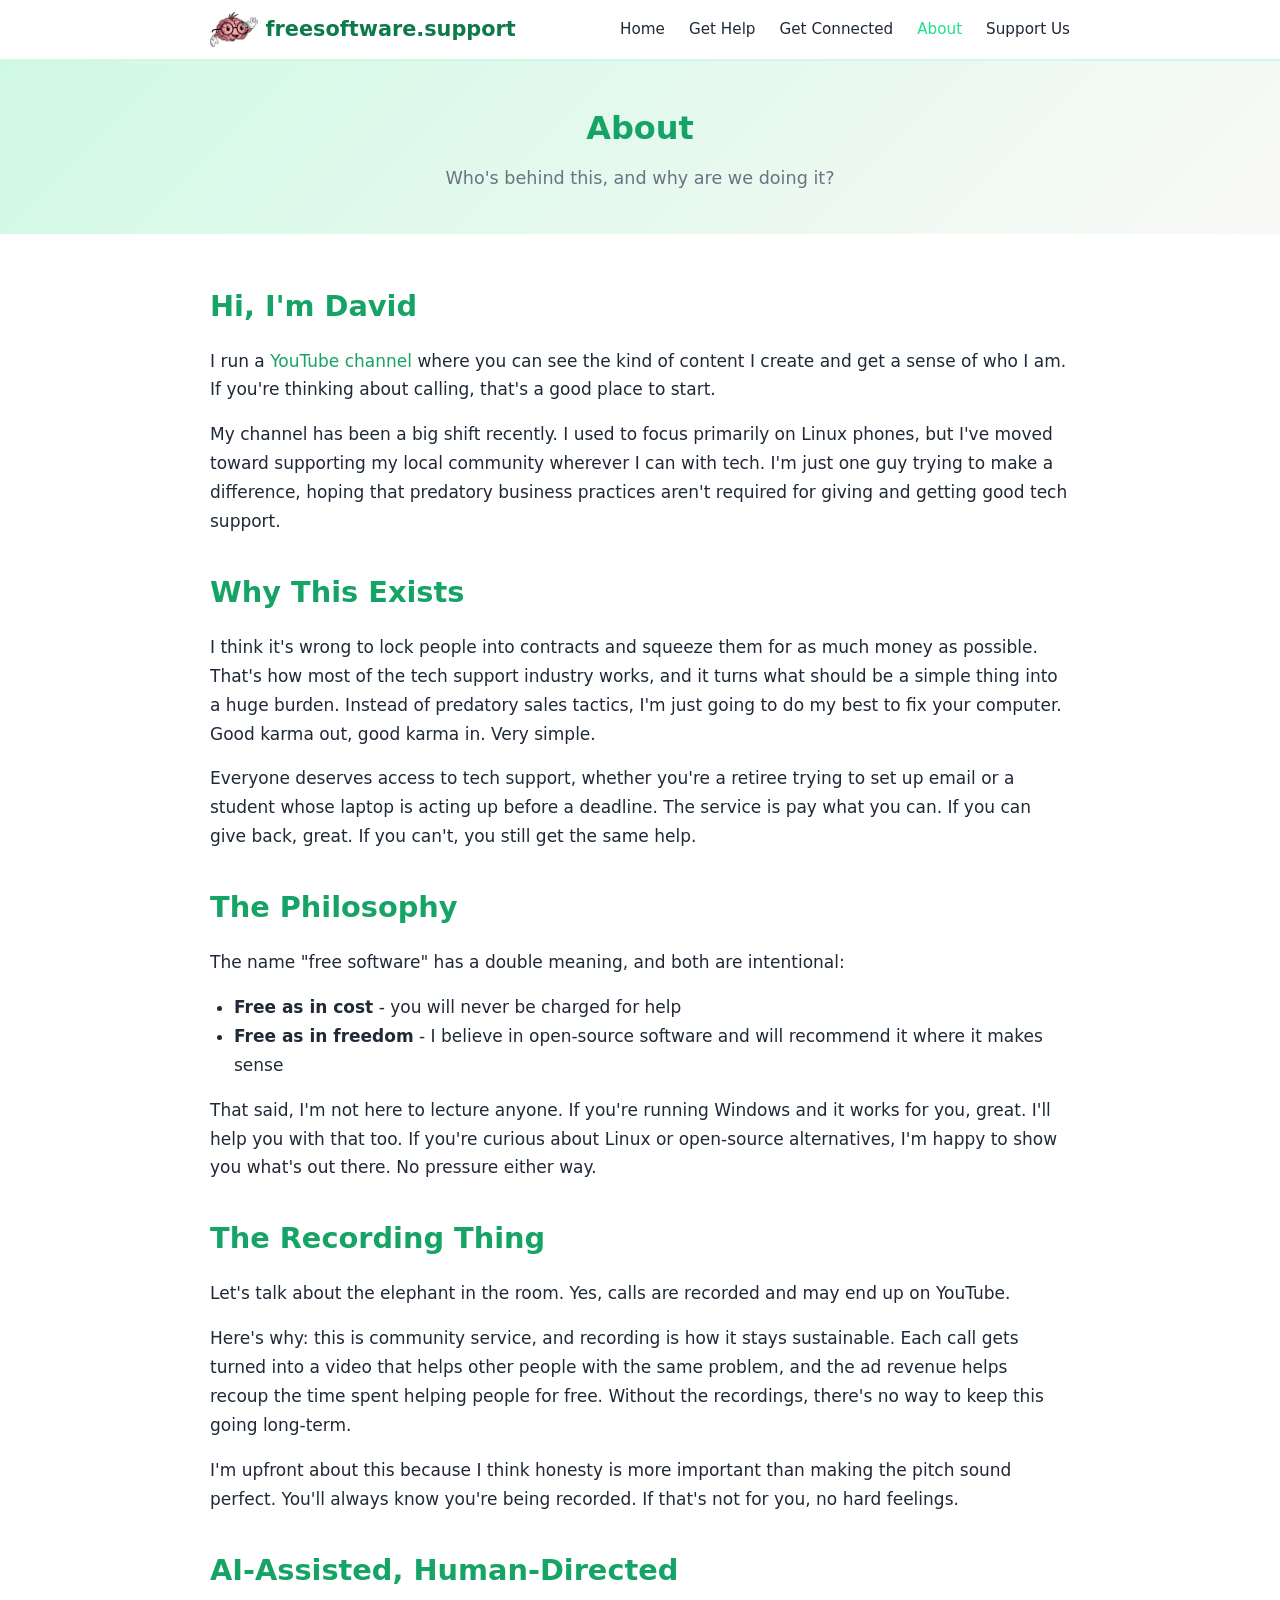
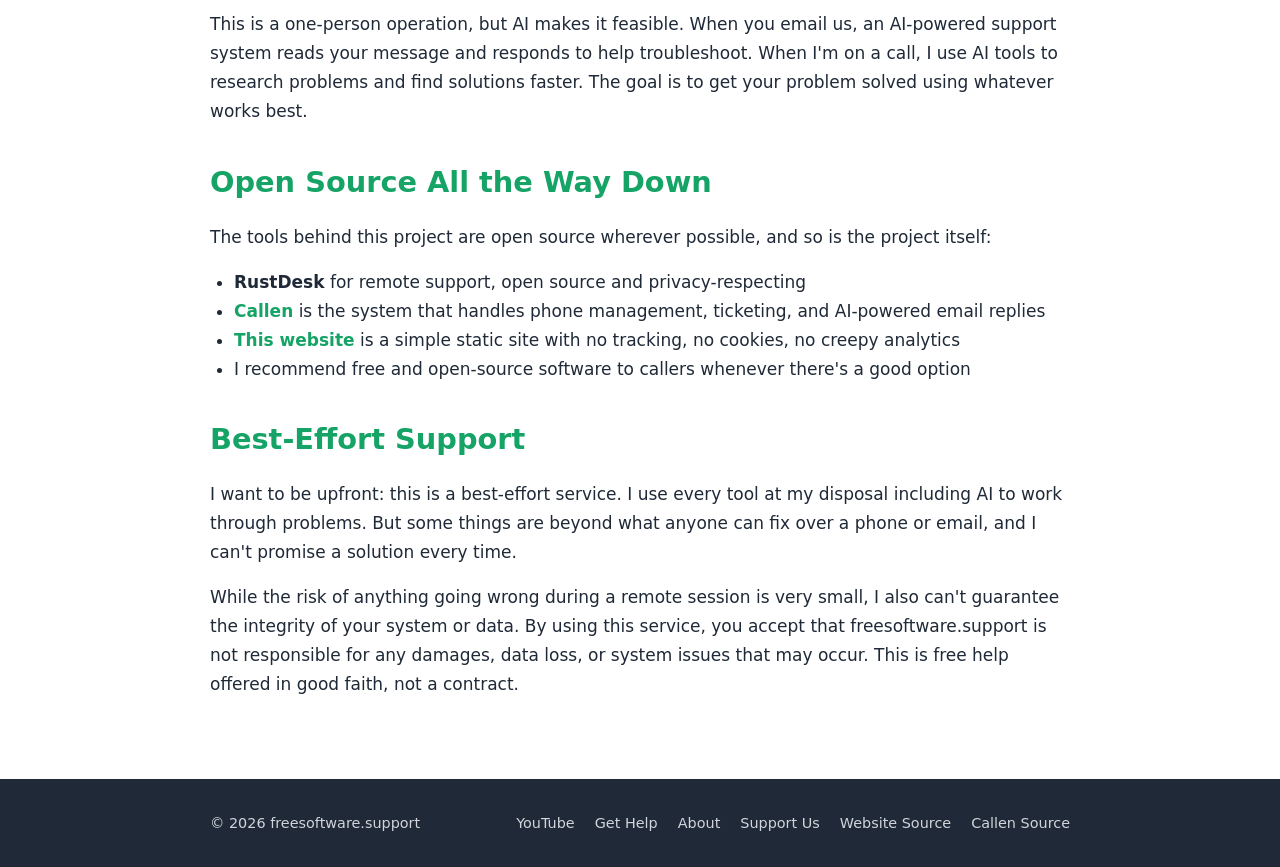
==== about.html @ 144c95c0 "SEO: local keywords, Schema.org, Open Graph, sitemap, robots.txt - Page titles now include "Roseburg" ====
<!DOCTYPE html>
<html lang="en">
<head>
  <meta charset="UTF-8">
  <meta name="viewport" content="width=device-width, initial-scale=1.0">
  <title>About - Community Tech Support in Douglas County OR | freesoftware.support</title>
  <meta name="description" content="One person providing pay-what-you-can tech support in Roseburg and Douglas County, Oregon. No contracts, no predatory pricing. Just good karma.">
  <meta property="og:title" content="About freesoftware.support">
  <meta property="og:description" content="One person providing pay-what-you-can tech support in Douglas County, Oregon. No contracts, no predatory pricing.">
  <meta property="og:type" content="website">
  <meta property="og:url" content="https://freesoftware.support/about.html">
  <meta property="og:image" content="https://freesoftware.support/logo-full.png">
  <link rel="canonical" href="https://freesoftware.support/about.html">
  <link rel="icon" href="favicon.ico">
  <link rel="stylesheet" href="style.css">
</head>
<body>

<header class="site-header">
  <div class="container">
    <a href="index.html" class="site-logo"><img src="logo.png" alt="freesoftware.support logo">freesoftware.support</a>
    <button class="nav-toggle" aria-label="Toggle navigation" onclick="document.querySelector('.site-nav').classList.toggle('open')">&#9776;</button>
    <nav class="site-nav">
      <a href="index.html">Home</a>
      <a href="call.html">Get Help</a>
      <a href="connect.html">Get Connected</a>
      <a href="about.html" class="active">About</a>
      <a href="support.html">Support Us</a>
    </nav>
  </div>
</header>

<section class="page-header">
  <div class="container">
    <h1>About</h1>
    <p>Who's behind this, and why are we doing it?</p>
  </div>
</section>

<section class="section">
  <div class="container">
    <h2>Hi, I'm David</h2>
    <p>I run a <a href="https://www.youtube.com/@davidhamner" target="_blank" rel="noopener">YouTube channel</a> where you can see the kind of content I create and get a sense of who I am. If you're thinking about calling, that's a good place to start.</p>
    <p class="mt-1">My channel has been a big shift recently. I used to focus primarily on Linux phones, but I've moved toward supporting my local community wherever I can with tech. I'm just one guy trying to make a difference, hoping that predatory business practices aren't required for giving and getting good tech support.</p>

    <h2 class="mt-2">Why This Exists</h2>
    <p>I think it's wrong to lock people into contracts and squeeze them for as much money as possible. That's how most of the tech support industry works, and it turns what should be a simple thing into a huge burden. Instead of predatory sales tactics, I'm just going to do my best to fix your computer. Good karma out, good karma in. Very simple.</p>
    <p class="mt-1">Everyone deserves access to tech support, whether you're a retiree trying to set up email or a student whose laptop is acting up before a deadline. The service is pay what you can. If you can give back, great. If you can't, you still get the same help.</p>

    <h2 class="mt-2">The Philosophy</h2>
    <p>The name "free software" has a double meaning, and both are intentional:</p>
    <ul style="margin: 1rem 0 0 1.5rem;">
      <li><strong>Free as in cost</strong> - you will never be charged for help</li>
      <li><strong>Free as in freedom</strong> - I believe in open-source software and will recommend it where it makes sense</li>
    </ul>
    <p class="mt-1">That said, I'm not here to lecture anyone. If you're running Windows and it works for you, great. I'll help you with that too. If you're curious about Linux or open-source alternatives, I'm happy to show you what's out there. No pressure either way.</p>

    <h2 class="mt-2">The Recording Thing</h2>
    <p>Let's talk about the elephant in the room. Yes, calls are recorded and may end up on YouTube.</p>
    <p class="mt-1">Here's why: this is community service, and recording is how it stays sustainable. Each call gets turned into a video that helps other people with the same problem, and the ad revenue helps recoup the time spent helping people for free. Without the recordings, there's no way to keep this going long-term.</p>
    <p class="mt-1">I'm upfront about this because I think honesty is more important than making the pitch sound perfect. You'll always know you're being recorded. If that's not for you, no hard feelings.</p>

    <h2 class="mt-2">AI-Assisted, Human-Directed</h2>
    <p>This is a one-person operation, but AI makes it feasible. When you email us, an AI-powered support system reads your message and responds to help troubleshoot. When I'm on a call, I use AI tools to research problems and find solutions faster. The goal is to get your problem solved using whatever works best.</p>

    <h2 class="mt-2">Open Source All the Way Down</h2>
    <p>The tools behind this project are open source wherever possible, and so is the project itself:</p>
    <ul style="margin: 1rem 0 0 1.5rem;">
      <li><strong>RustDesk</strong> for remote support, open source and privacy-respecting</li>
      <li><strong><a href="https://github.com/ruapotato/callen" target="_blank" rel="noopener">Callen</a></strong> is the system that handles phone management, ticketing, and AI-powered email replies</li>
      <li><strong><a href="https://github.com/ruapotato/FreeSoftwareSupportWeb" target="_blank" rel="noopener">This website</a></strong> is a simple static site with no tracking, no cookies, no creepy analytics</li>
      <li>I recommend free and open-source software to callers whenever there's a good option</li>
    </ul>

    <h2 class="mt-2">Best-Effort Support</h2>
    <p>I want to be upfront: this is a best-effort service. I use every tool at my disposal including AI to work through problems. But some things are beyond what anyone can fix over a phone or email, and I can't promise a solution every time.</p>
    <p class="mt-1">While the risk of anything going wrong during a remote session is very small, I also can't guarantee the integrity of your system or data. By using this service, you accept that freesoftware.support is not responsible for any damages, data loss, or system issues that may occur. This is free help offered in good faith, not a contract.</p>
  </div>
</section>

<footer class="site-footer">
  <div class="container">
    <div class="footer-content">
      <div>&copy; 2026 freesoftware.support</div>
      <div class="footer-links">
        <a href="https://www.youtube.com/@davidhamner" target="_blank" rel="noopener">YouTube</a>
        <a href="call.html">Get Help</a>
        <a href="about.html">About</a>
        <a href="support.html">Support Us</a>
        <a href="https://github.com/ruapotato/FreeSoftwareSupportWeb" target="_blank" rel="noopener">Website Source</a>
        <a href="https://github.com/ruapotato/callen" target="_blank" rel="noopener">Callen Source</a>
      </div>
    </div>
  </div>
</footer>

</body>
</html>
---- style.css ----
/* === Reset & Base === */
*, *::before, *::after {
  box-sizing: border-box;
  margin: 0;
  padding: 0;
}

:root {
  --color-primary: #1fe08b;
  --color-primary-dark: #15a366;
  --color-primary-darker: #0d7a4c;
  --color-primary-light: #d0f9e5;
  --color-primary-lightest: #edfdf5;
  --color-accent: #e01f74;
  --color-accent-light: #f9d0e3;
  --color-accent-dark: #a3174f;
  --color-text: #1f2937;
  --color-text-light: #6b7280;
  --color-bg: #ffffff;
  --color-bg-warm: #faf9f7;
  --color-bg-section: #f3f4f6;
  --color-border: #e5e7eb;
  --color-recording: #dc2626;
  --font-body: 'Segoe UI', system-ui, -apple-system, sans-serif;
  --max-width: 900px;
  --radius: 10px;
}

html {
  scroll-behavior: smooth;
}

body {
  font-family: var(--font-body);
  color: var(--color-text);
  background: var(--color-bg);
  line-height: 1.7;
  font-size: 17px;
}

a {
  color: var(--color-primary-dark);
  text-decoration: none;
}

a:hover {
  text-decoration: underline;
}

img {
  max-width: 100%;
  height: auto;
}

/* === Layout === */
.container {
  max-width: var(--max-width);
  margin: 0 auto;
  padding: 0 1.25rem;
}

/* === Header / Nav === */
.site-header {
  background: var(--color-bg);
  border-bottom: 2px solid var(--color-primary-light);
  position: sticky;
  top: 0;
  z-index: 100;
}

.site-header .container {
  display: flex;
  align-items: center;
  justify-content: space-between;
  padding-top: 0.75rem;
  padding-bottom: 0.75rem;
}

.site-logo {
  font-size: 1.3rem;
  font-weight: 700;
  color: var(--color-primary-darker);
  text-decoration: none;
  display: flex;
  align-items: center;
  gap: 0.5rem;
}

.site-logo img {
  height: 2.2rem;
  width: auto;
}

.site-logo:hover {
  text-decoration: none;
}

.site-nav {
  display: flex;
  gap: 1.5rem;
  align-items: center;
}

.site-nav a {
  color: var(--color-text);
  font-weight: 500;
  font-size: 0.95rem;
  transition: color 0.2s;
}

.site-nav a:hover,
.site-nav a.active {
  color: var(--color-primary);
  text-decoration: none;
}

.nav-toggle {
  display: none;
  background: none;
  border: none;
  font-size: 1.5rem;
  cursor: pointer;
  color: var(--color-text);
  padding: 0.25rem;
}

/* === Hero === */
.hero {
  background: linear-gradient(135deg, var(--color-primary-light) 0%, var(--color-bg-warm) 100%);
  padding: 3.5rem 0;
  text-align: center;
}

.hero h1 {
  font-size: 2.4rem;
  color: var(--color-primary-dark);
  margin-bottom: 1rem;
  line-height: 1.2;
}

.hero .subtitle {
  font-size: 1.2rem;
  color: var(--color-text-light);
  max-width: 600px;
  margin: 0 auto 1.5rem;
}

.hero .cta-group {
  display: flex;
  gap: 1rem;
  justify-content: center;
  flex-wrap: wrap;
}

/* === Buttons === */
.btn {
  display: inline-block;
  padding: 0.75rem 1.75rem;
  border-radius: var(--radius);
  font-weight: 600;
  font-size: 1rem;
  text-decoration: none;
  transition: background 0.2s, transform 0.1s;
  cursor: pointer;
  border: none;
}

.btn:hover {
  text-decoration: none;
  transform: translateY(-1px);
}

.btn-primary {
  background: var(--color-primary-dark);
  color: #fff;
}

.btn-primary:hover {
  background: var(--color-primary-darker);
}

.btn-secondary {
  background: var(--color-bg);
  color: var(--color-primary-darker);
  border: 2px solid var(--color-primary);
}

.btn-secondary:hover {
  background: var(--color-primary-lightest);
}

/* === Sections === */
.section {
  padding: 3rem 0;
}

.section-alt {
  background: var(--color-bg-section);
}

.section h2 {
  font-size: 1.8rem;
  margin-bottom: 1rem;
  color: var(--color-primary-dark);
}

.section h3 {
  font-size: 1.3rem;
  margin-bottom: 0.5rem;
  color: var(--color-text);
}

/* === Recording Notice === */
.recording-notice {
  background: var(--color-accent-light);
  border: 2px solid var(--color-accent);
  border-radius: var(--radius);
  padding: 1.25rem 1.5rem;
  margin: 1.5rem 0;
  text-align: center;
}

.recording-notice .notice-icon {
  font-size: 1.5rem;
  display: block;
  margin-bottom: 0.5rem;
  color: var(--color-accent);
}

.recording-notice strong {
  color: var(--color-accent-dark);
}

/* === How It Works === */
.steps {
  display: grid;
  gap: 1.5rem;
  margin-top: 1.5rem;
}

.step {
  display: flex;
  gap: 1rem;
  align-items: flex-start;
}

.step-number {
  flex-shrink: 0;
  width: 2.5rem;
  height: 2.5rem;
  background: var(--color-primary);
  color: #fff;
  border-radius: 50%;
  display: flex;
  align-items: center;
  justify-content: center;
  font-weight: 700;
  font-size: 1.1rem;
}

.step-content h3 {
  margin-bottom: 0.25rem;
}

.step-content p {
  color: var(--color-text-light);
}

/* === Cards === */
.card-grid {
  display: grid;
  grid-template-columns: repeat(auto-fit, minmax(260px, 1fr));
  gap: 1.5rem;
  margin-top: 1.5rem;
}

.card {
  background: var(--color-bg);
  border: 1px solid var(--color-border);
  border-radius: var(--radius);
  padding: 1.5rem;
}

.card h3 {
  color: var(--color-primary-dark);
}

/* === RustDesk Section === */
.rustdesk-box {
  background: var(--color-bg);
  border: 2px solid var(--color-primary);
  border-radius: var(--radius);
  padding: 2rem;
  margin: 1.5rem 0;
}

.rustdesk-box h3 {
  color: var(--color-primary-dark);
  margin-bottom: 1rem;
}

.rustdesk-buttons {
  display: flex;
  gap: 1rem;
  flex-wrap: wrap;
  margin-top: 1rem;
}

.config-note {
  background: var(--color-primary-light);
  border-radius: var(--radius);
  padding: 1rem 1.25rem;
  margin-top: 1rem;
  font-size: 0.95rem;
}

/* === Consent Form === */
.consent-form {
  background: var(--color-bg);
  border: 1px solid var(--color-border);
  border-radius: var(--radius);
  padding: 2rem;
  margin-top: 1.5rem;
}

.consent-form label {
  display: block;
  font-weight: 600;
  margin-bottom: 0.35rem;
  margin-top: 1rem;
}

.consent-form label:first-child {
  margin-top: 0;
}

.consent-form input[type="text"],
.consent-form input[type="email"],
.consent-form input[type="tel"],
.consent-form textarea {
  width: 100%;
  padding: 0.65rem 0.85rem;
  border: 1px solid var(--color-border);
  border-radius: 6px;
  font-family: var(--font-body);
  font-size: 1rem;
  color: var(--color-text);
}

.consent-form textarea {
  min-height: 100px;
  resize: vertical;
}

.consent-form input:focus,
.consent-form textarea:focus {
  outline: none;
  border-color: var(--color-primary);
  box-shadow: 0 0 0 3px rgba(31, 224, 139, 0.25);
}

.checkbox-group {
  display: flex;
  gap: 0.65rem;
  align-items: flex-start;
  margin-top: 1.25rem;
  padding: 1rem;
  background: var(--color-accent-light);
  border-radius: 6px;
  border: 1px solid var(--color-accent);
}

.checkbox-group input[type="checkbox"] {
  margin-top: 0.25rem;
  flex-shrink: 0;
  width: 1.1rem;
  height: 1.1rem;
  accent-color: var(--color-primary);
}

.consent-form .btn {
  margin-top: 1.5rem;
  width: 100%;
  text-align: center;
}

/* === Page Header === */
.page-header {
  background: linear-gradient(135deg, var(--color-primary-light) 0%, var(--color-bg-warm) 100%);
  padding: 2.5rem 0;
  text-align: center;
}

.page-header h1 {
  font-size: 2rem;
  color: var(--color-primary-dark);
  margin-bottom: 0.5rem;
}

.page-header p {
  color: var(--color-text-light);
  font-size: 1.1rem;
}

/* === Phone Number === */
.phone-display {
  font-size: 2rem;
  font-weight: 700;
  color: var(--color-primary-dark);
  text-align: center;
  margin: 1.5rem 0;
  padding: 1.25rem;
  background: var(--color-primary-light);
  border-radius: var(--radius);
}

/* === Footer === */
.site-footer {
  background: var(--color-text);
  color: #d1d5db;
  padding: 2rem 0;
  margin-top: 2rem;
  font-size: 0.9rem;
}

.footer-content {
  display: flex;
  justify-content: space-between;
  align-items: center;
  flex-wrap: wrap;
  gap: 1rem;
}

.footer-links {
  display: flex;
  gap: 1.25rem;
}

.footer-links a {
  color: #d1d5db;
}

.footer-links a:hover {
  color: #fff;
}

/* === Utility === */
.text-center {
  text-align: center;
}

.mt-1 { margin-top: 1rem; }
.mt-2 { margin-top: 2rem; }
.mb-1 { margin-bottom: 1rem; }

/* === Responsive === */
@media (max-width: 640px) {
  body {
    font-size: 16px;
  }

  .hero {
    padding: 2.5rem 0;
  }

  .hero h1 {
    font-size: 1.8rem;
  }

  .page-header h1 {
    font-size: 1.6rem;
  }

  .section h2 {
    font-size: 1.5rem;
  }

  .phone-display {
    font-size: 1.5rem;
  }

  .site-nav {
    display: none;
    position: absolute;
    top: 100%;
    left: 0;
    right: 0;
    background: var(--color-bg);
    flex-direction: column;
    padding: 1rem 1.25rem;
    gap: 0.75rem;
    border-bottom: 2px solid var(--color-primary-light);
    box-shadow: 0 4px 12px rgba(0,0,0,0.08);
  }

  .site-nav.open {
    display: flex;
  }

  .nav-toggle {
    display: block;
  }

  .footer-content {
    flex-direction: column;
    text-align: center;
  }
}
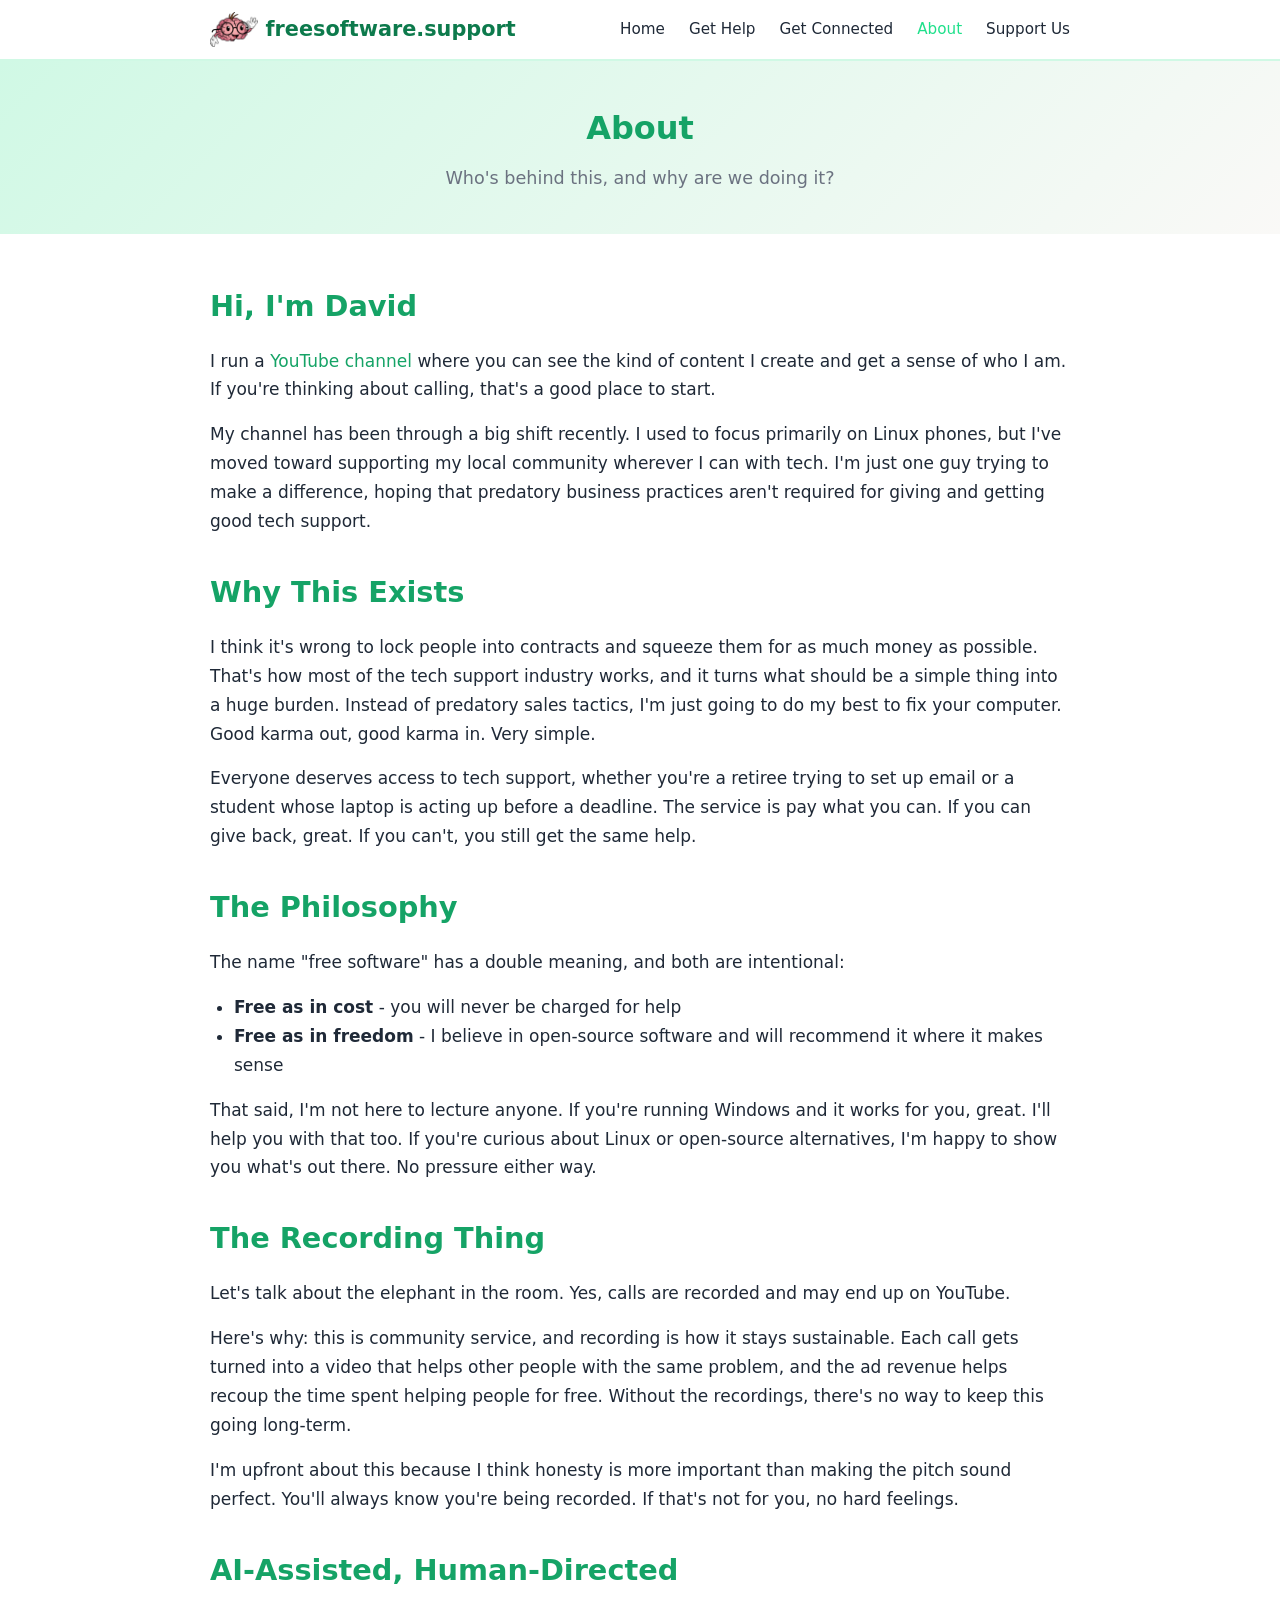
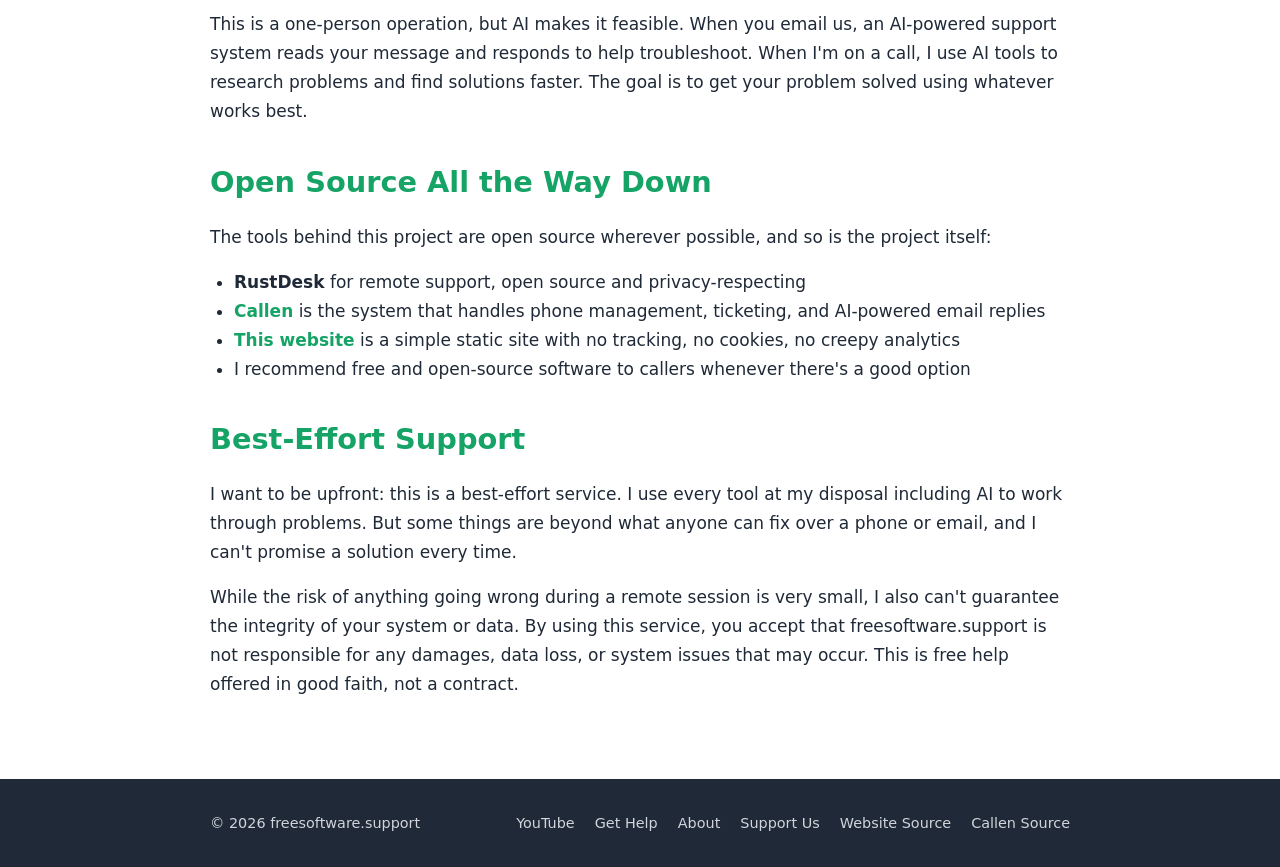
==== commit c968a922: "Fix wording: "has been through a big shift" Co-Authored-By: Claude Opus 4.6 (1M context) <noreply@an" ====
--- a/about.html
+++ b/about.html
@@ -41,7 +41,7 @@
   <div class="container">
     <h2>Hi, I'm David</h2>
     <p>I run a <a href="https://www.youtube.com/@davidhamner" target="_blank" rel="noopener">YouTube channel</a> where you can see the kind of content I create and get a sense of who I am. If you're thinking about calling, that's a good place to start.</p>
-    <p class="mt-1">My channel has been a big shift recently. I used to focus primarily on Linux phones, but I've moved toward supporting my local community wherever I can with tech. I'm just one guy trying to make a difference, hoping that predatory business practices aren't required for giving and getting good tech support.</p>
+    <p class="mt-1">My channel has been through a big shift recently. I used to focus primarily on Linux phones, but I've moved toward supporting my local community wherever I can with tech. I'm just one guy trying to make a difference, hoping that predatory business practices aren't required for giving and getting good tech support.</p>
 
     <h2 class="mt-2">Why This Exists</h2>
     <p>I think it's wrong to lock people into contracts and squeeze them for as much money as possible. That's how most of the tech support industry works, and it turns what should be a simple thing into a huge burden. Instead of predatory sales tactics, I'm just going to do my best to fix your computer. Good karma out, good karma in. Very simple.</p>
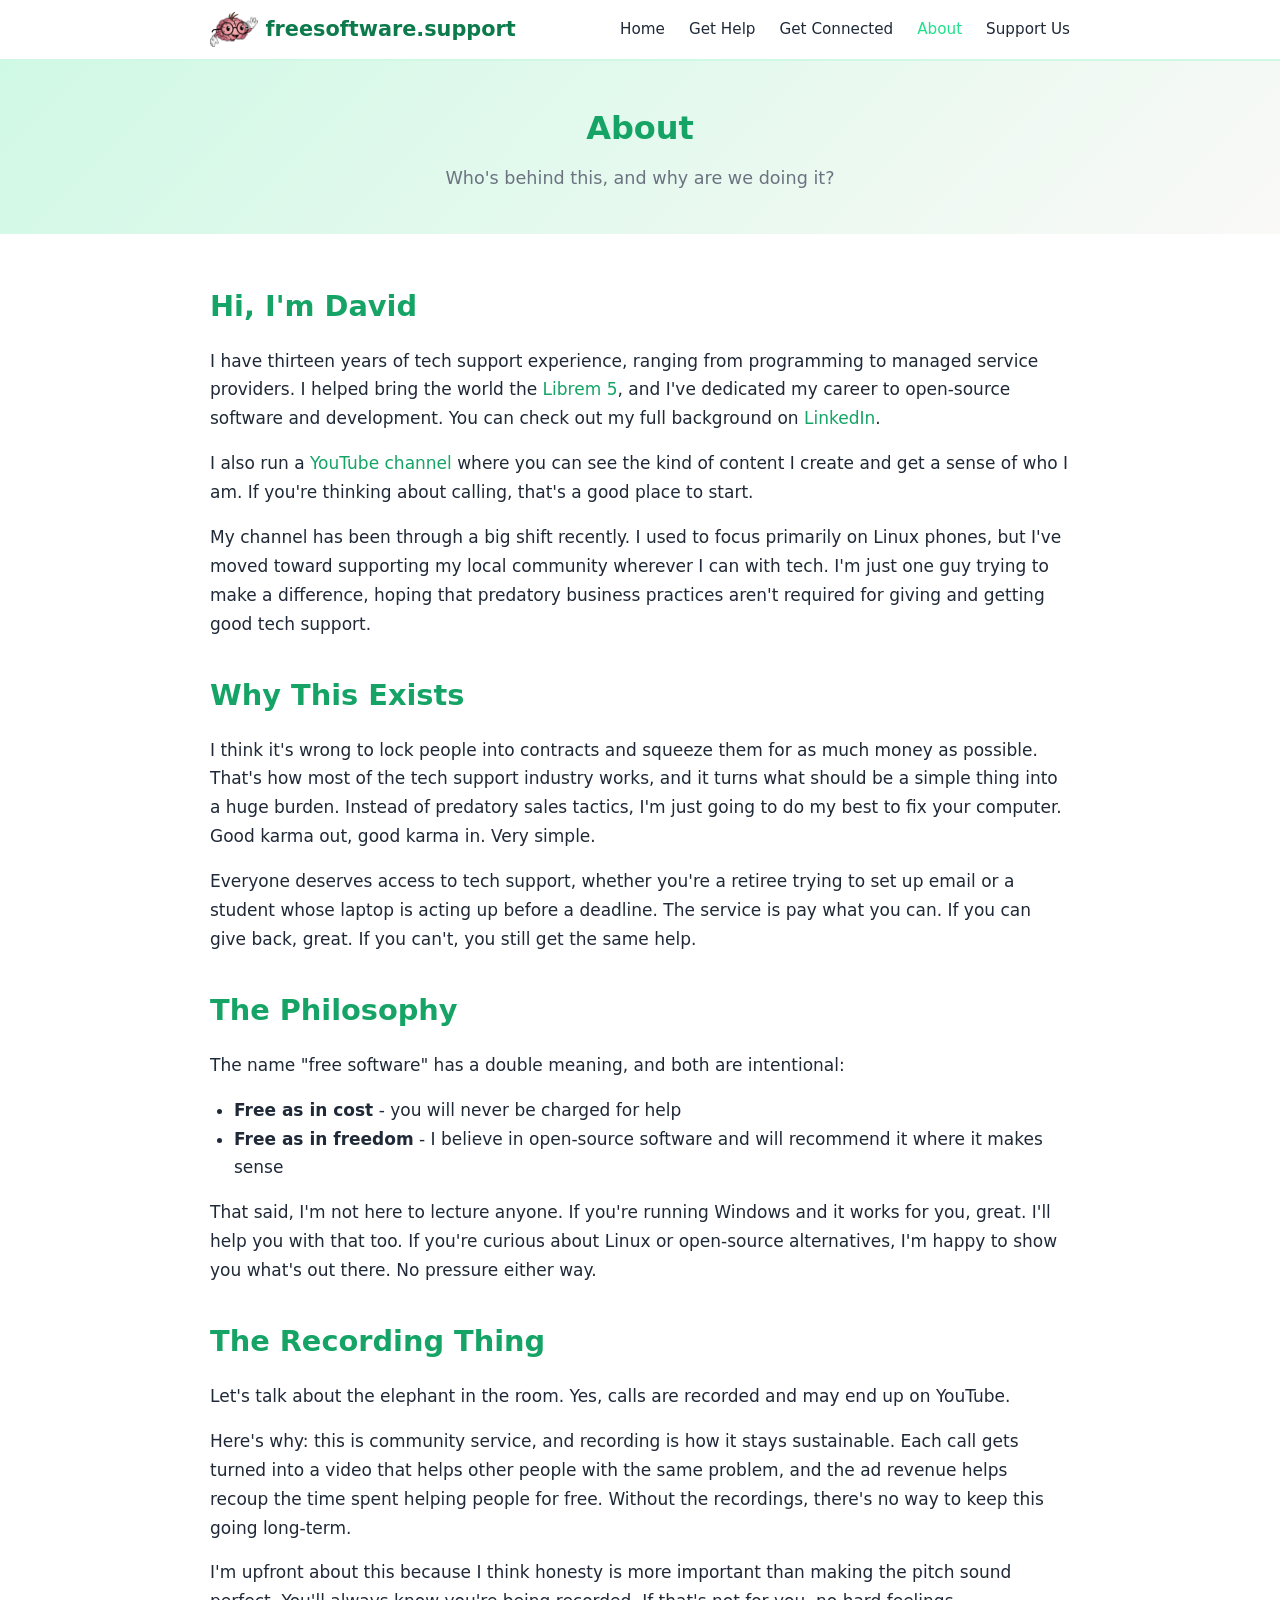
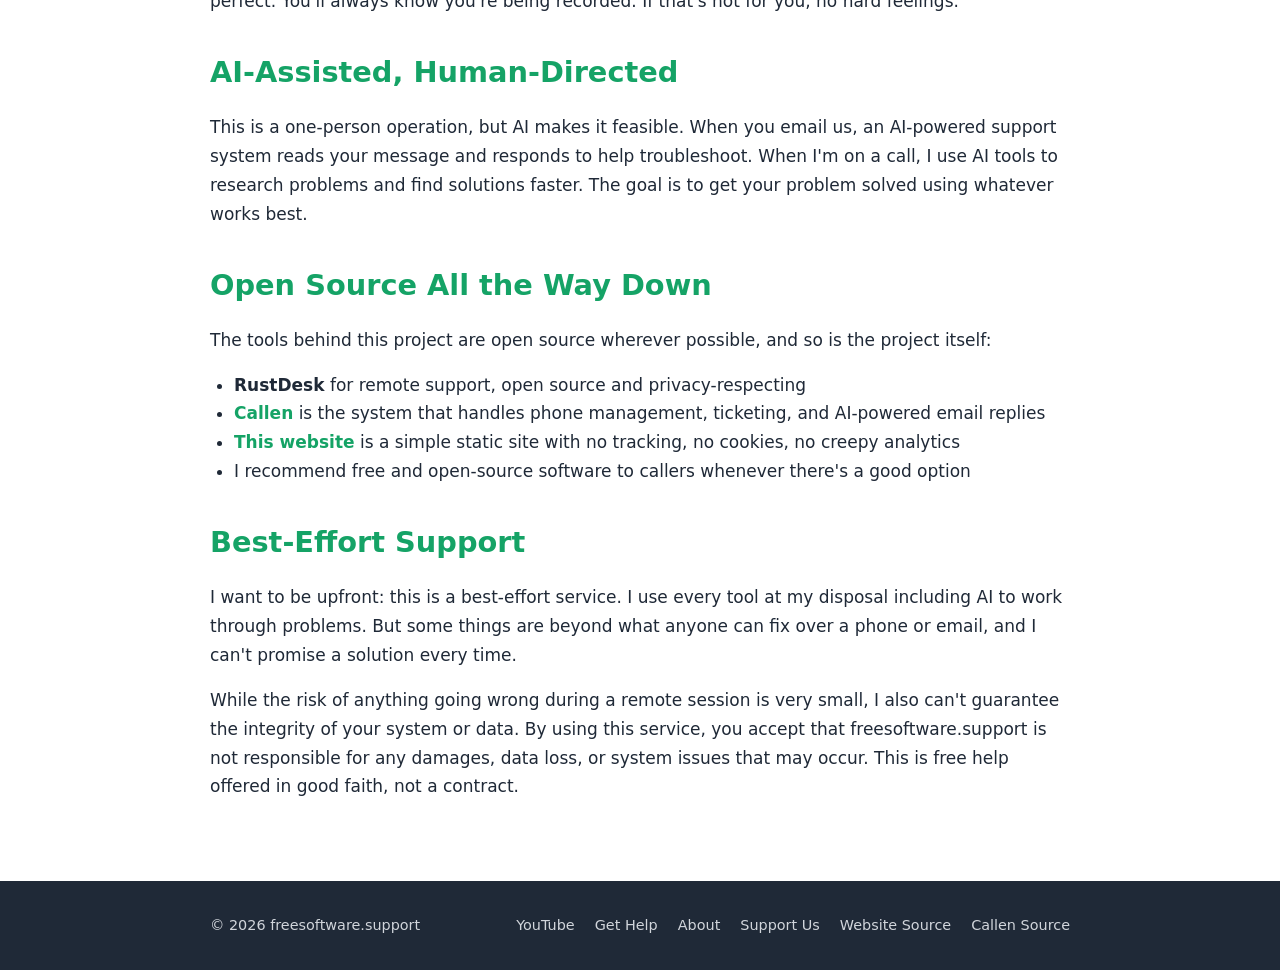
==== commit 9b72c795: "Add David's credentials, LinkedIn, and Librem 5 background to about - 13 years tech support experien" ====
--- a/about.html
+++ b/about.html
@@ -40,7 +40,8 @@
 <section class="section">
   <div class="container">
     <h2>Hi, I'm David</h2>
-    <p>I run a <a href="https://www.youtube.com/@davidhamner" target="_blank" rel="noopener">YouTube channel</a> where you can see the kind of content I create and get a sense of who I am. If you're thinking about calling, that's a good place to start.</p>
+    <p>I have thirteen years of tech support experience, ranging from programming to managed service providers. I helped bring the world the <a href="https://puri.sm/products/librem-5/" target="_blank" rel="noopener">Librem 5</a>, and I've dedicated my career to open-source software and development. You can check out my full background on <a href="https://www.linkedin.com/in/david-hamner-a1633635/" target="_blank" rel="noopener">LinkedIn</a>.</p>
+    <p class="mt-1">I also run a <a href="https://www.youtube.com/@davidhamner" target="_blank" rel="noopener">YouTube channel</a> where you can see the kind of content I create and get a sense of who I am. If you're thinking about calling, that's a good place to start.</p>
     <p class="mt-1">My channel has been through a big shift recently. I used to focus primarily on Linux phones, but I've moved toward supporting my local community wherever I can with tech. I'm just one guy trying to make a difference, hoping that predatory business practices aren't required for giving and getting good tech support.</p>
 
     <h2 class="mt-2">Why This Exists</h2>
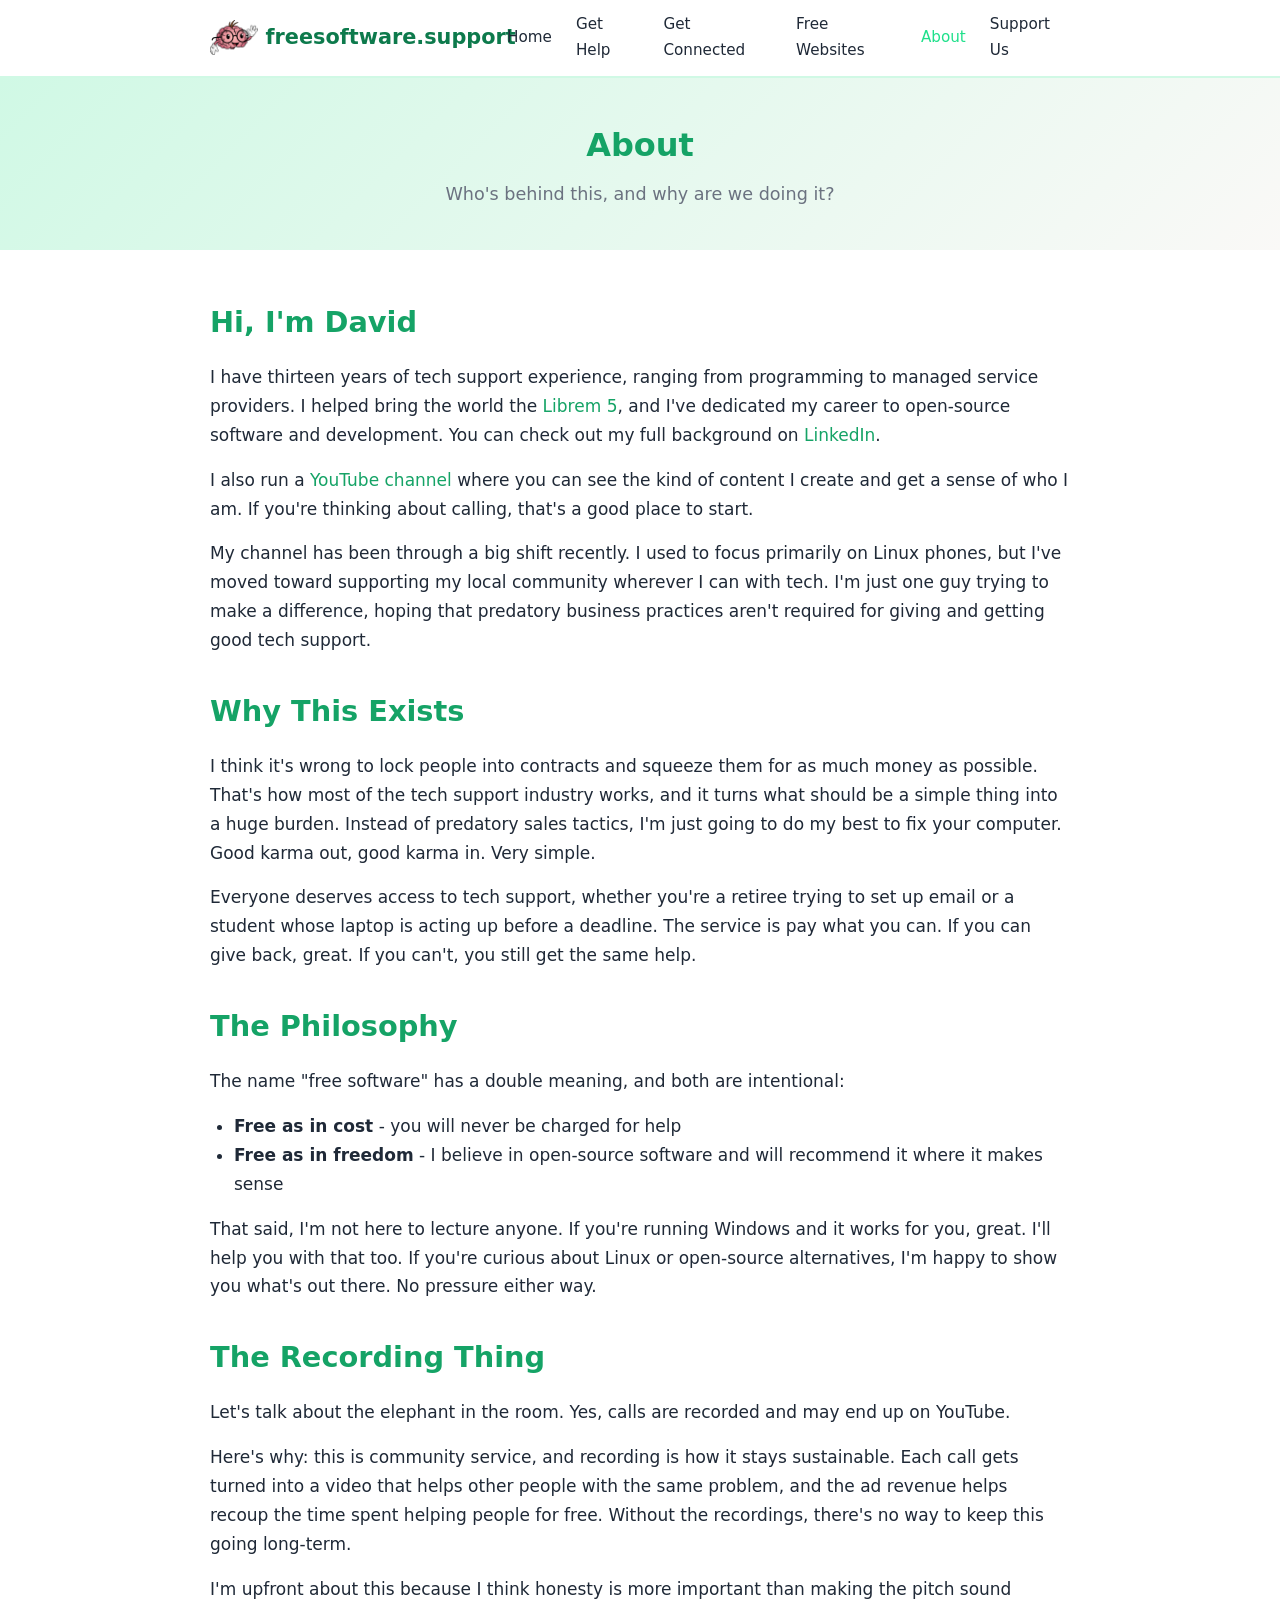
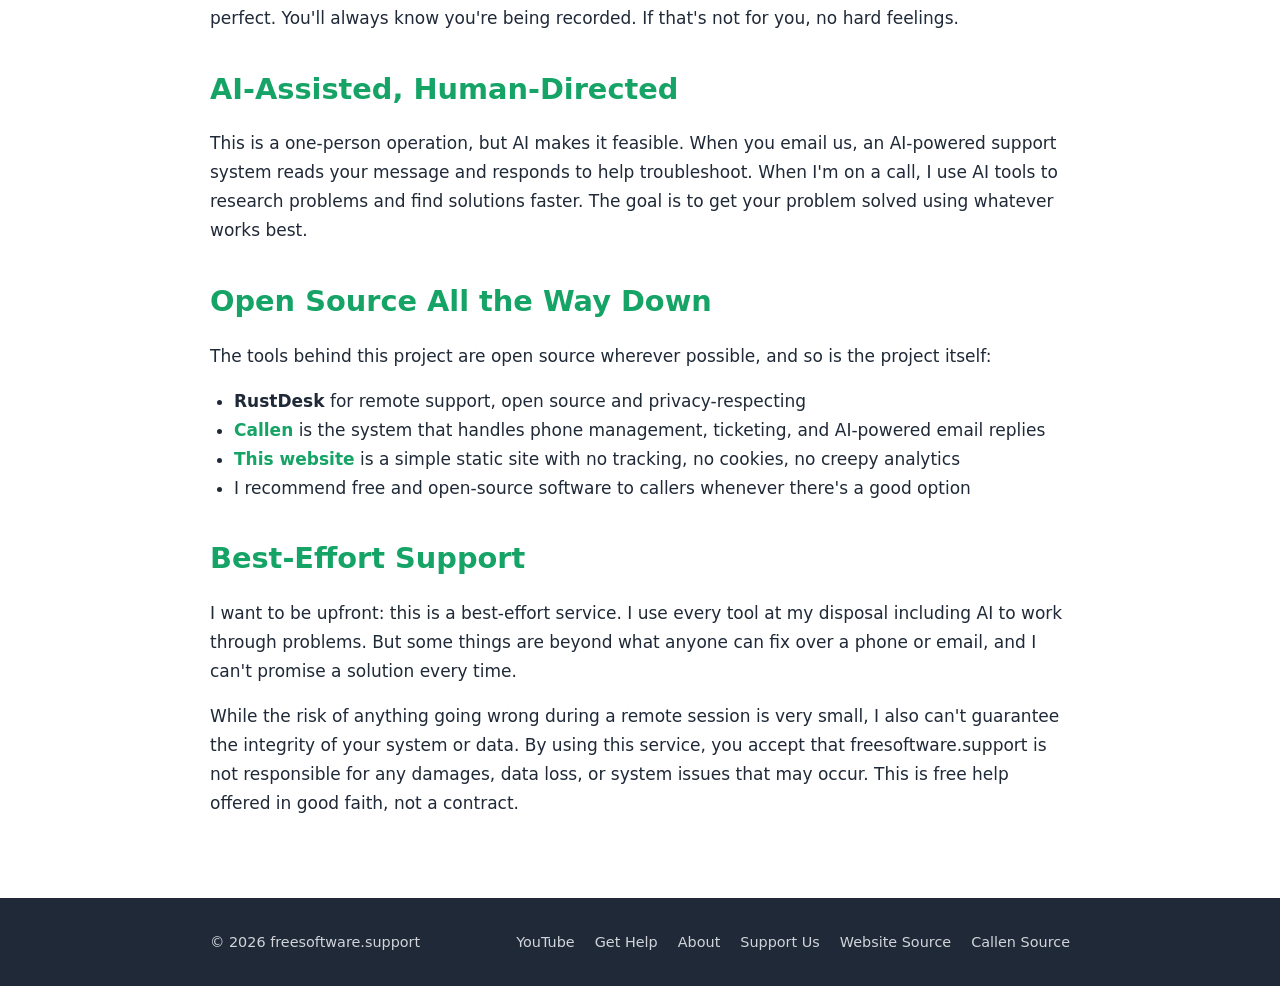
==== commit df5cf62f: "Add Free Websites page with request form New service: free websites for small businesses on freesoft" ====
--- a/about.html
+++ b/about.html
@@ -24,6 +24,7 @@
       <a href="index.html">Home</a>
       <a href="call.html">Get Help</a>
       <a href="connect.html">Get Connected</a>
+      <a href="websites.html">Free Websites</a>
       <a href="about.html" class="active">About</a>
       <a href="support.html">Support Us</a>
     </nav>
--- a/style.css
+++ b/style.css
@@ -266,6 +266,21 @@
   color: var(--color-text-light);
 }
 
+/* === Video Embed === */
+.video-embed {
+  max-width: 720px;
+  margin: 1rem auto 0;
+  border-radius: var(--radius);
+  overflow: hidden;
+  aspect-ratio: 16 / 9;
+}
+
+.video-embed iframe {
+  width: 100%;
+  height: 100%;
+  display: block;
+}
+
 /* === Cards === */
 .card-grid {
   display: grid;
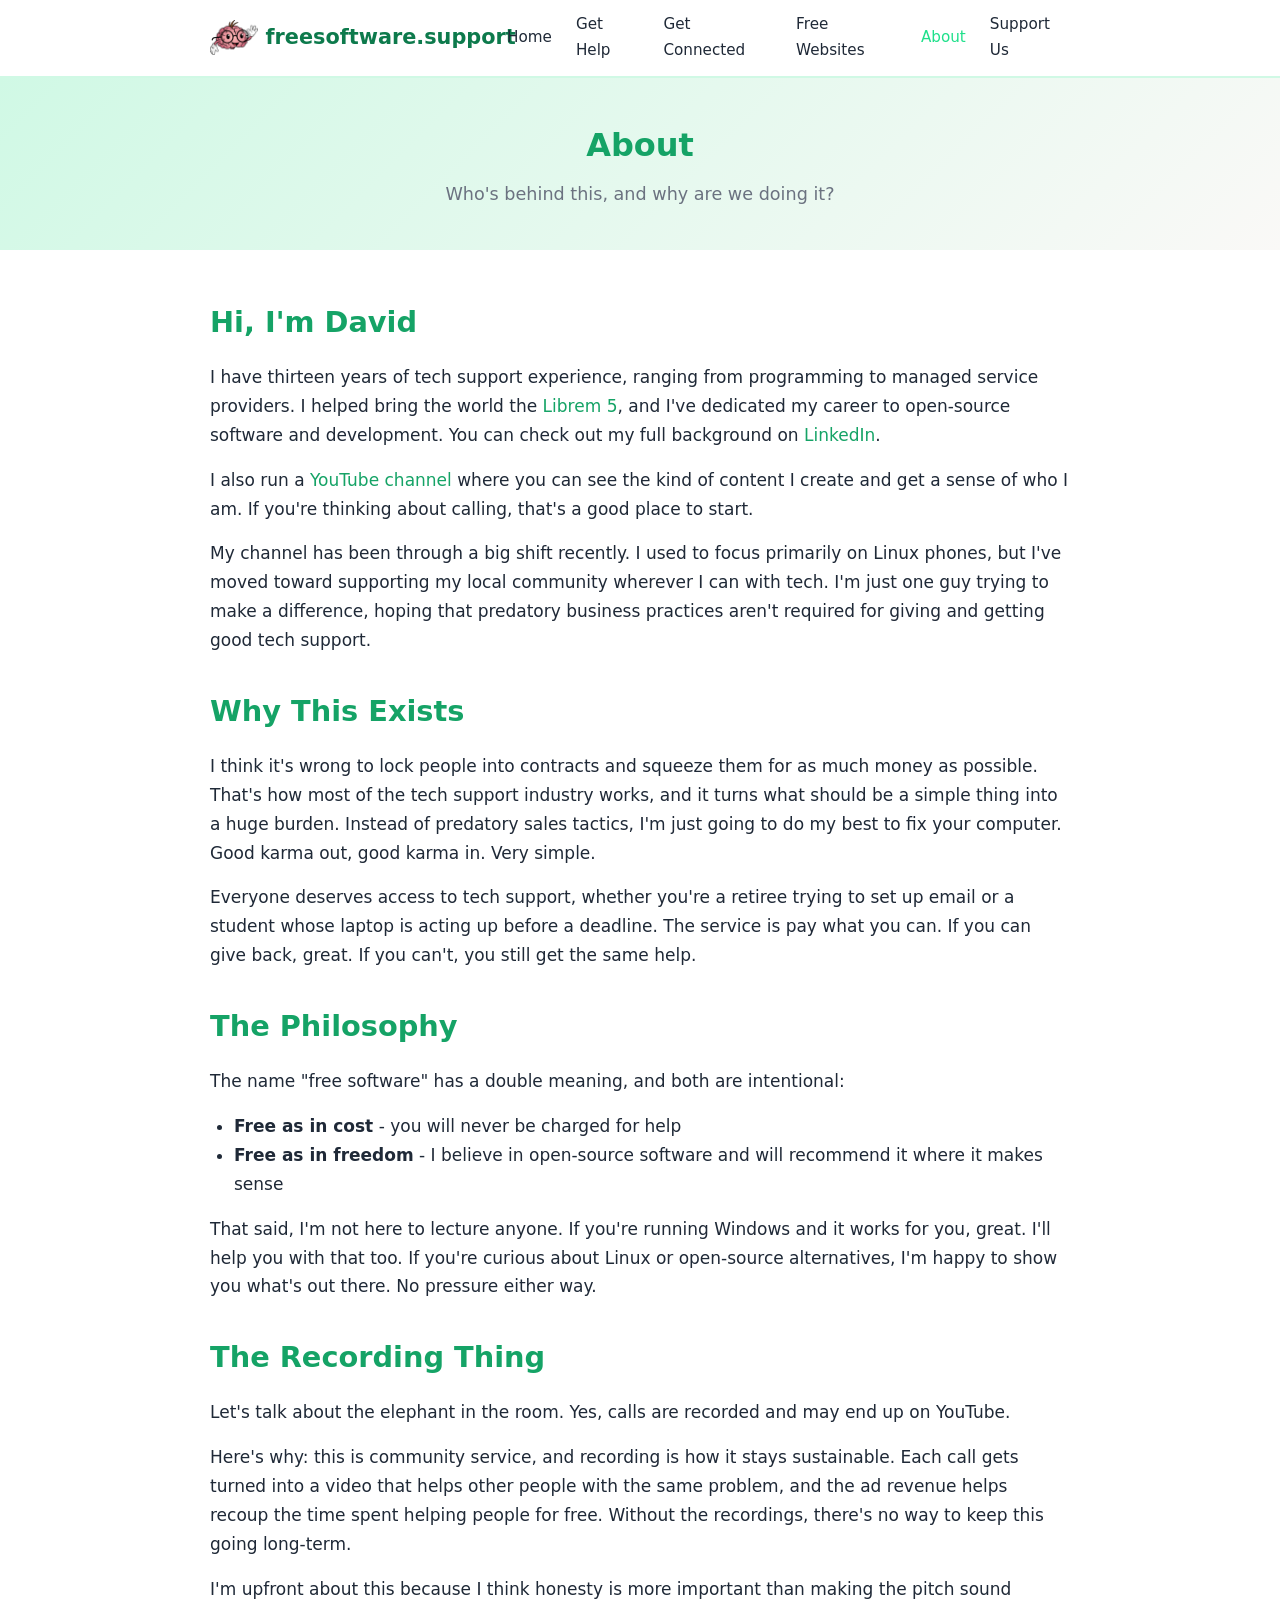
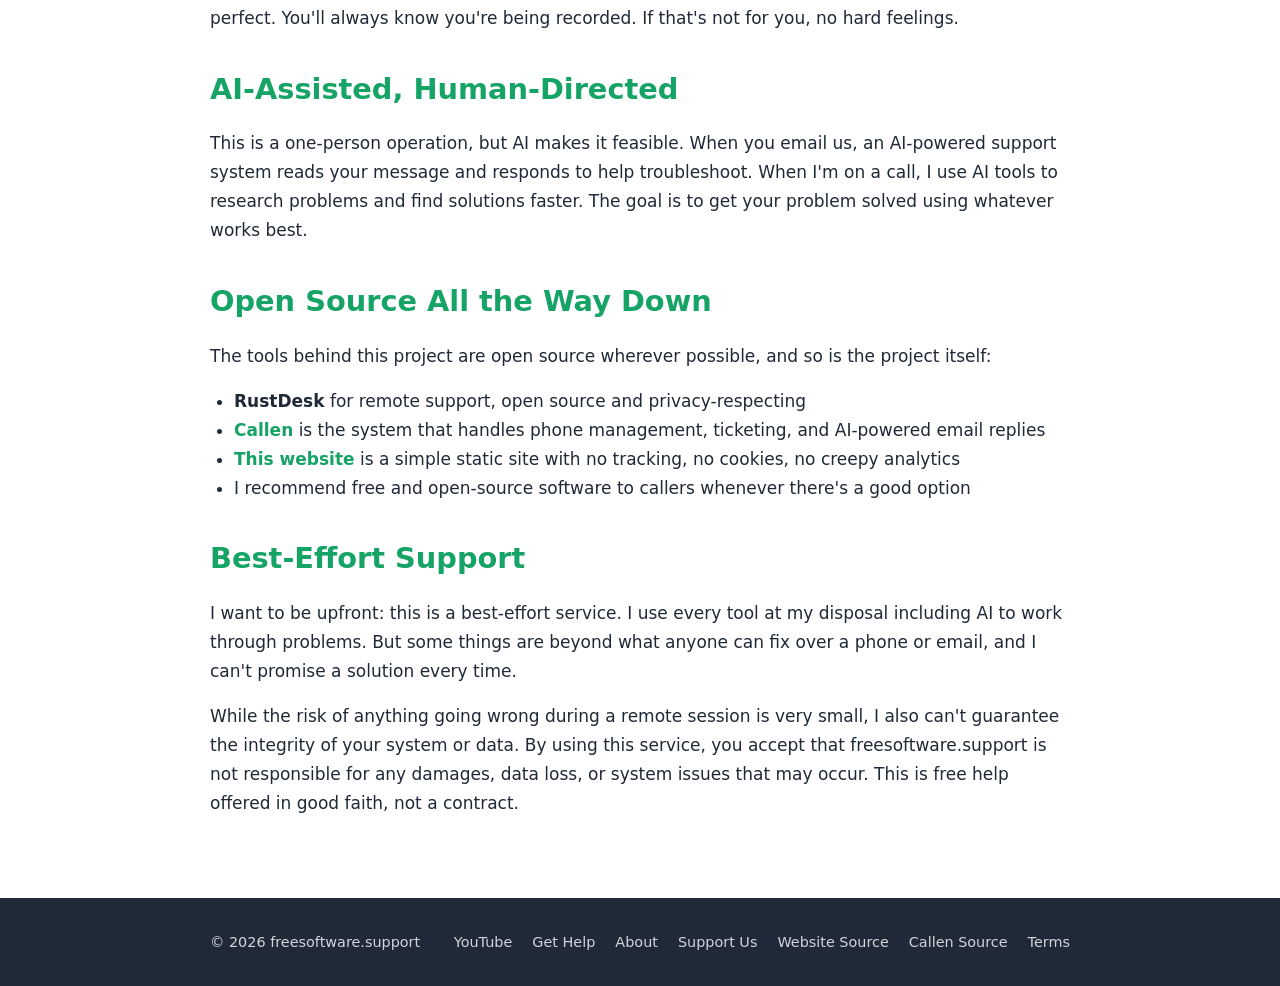
==== commit 4ca7b84f: "Add Terms of Service page, link in footer on all pages Covers: best-effort service, no liability, re" ====
--- a/about.html
+++ b/about.html
@@ -91,6 +91,7 @@
         <a href="support.html">Support Us</a>
         <a href="https://github.com/ruapotato/FreeSoftwareSupportWeb" target="_blank" rel="noopener">Website Source</a>
         <a href="https://github.com/ruapotato/callen" target="_blank" rel="noopener">Callen Source</a>
+        <a href="terms.html">Terms</a>
       </div>
     </div>
   </div>
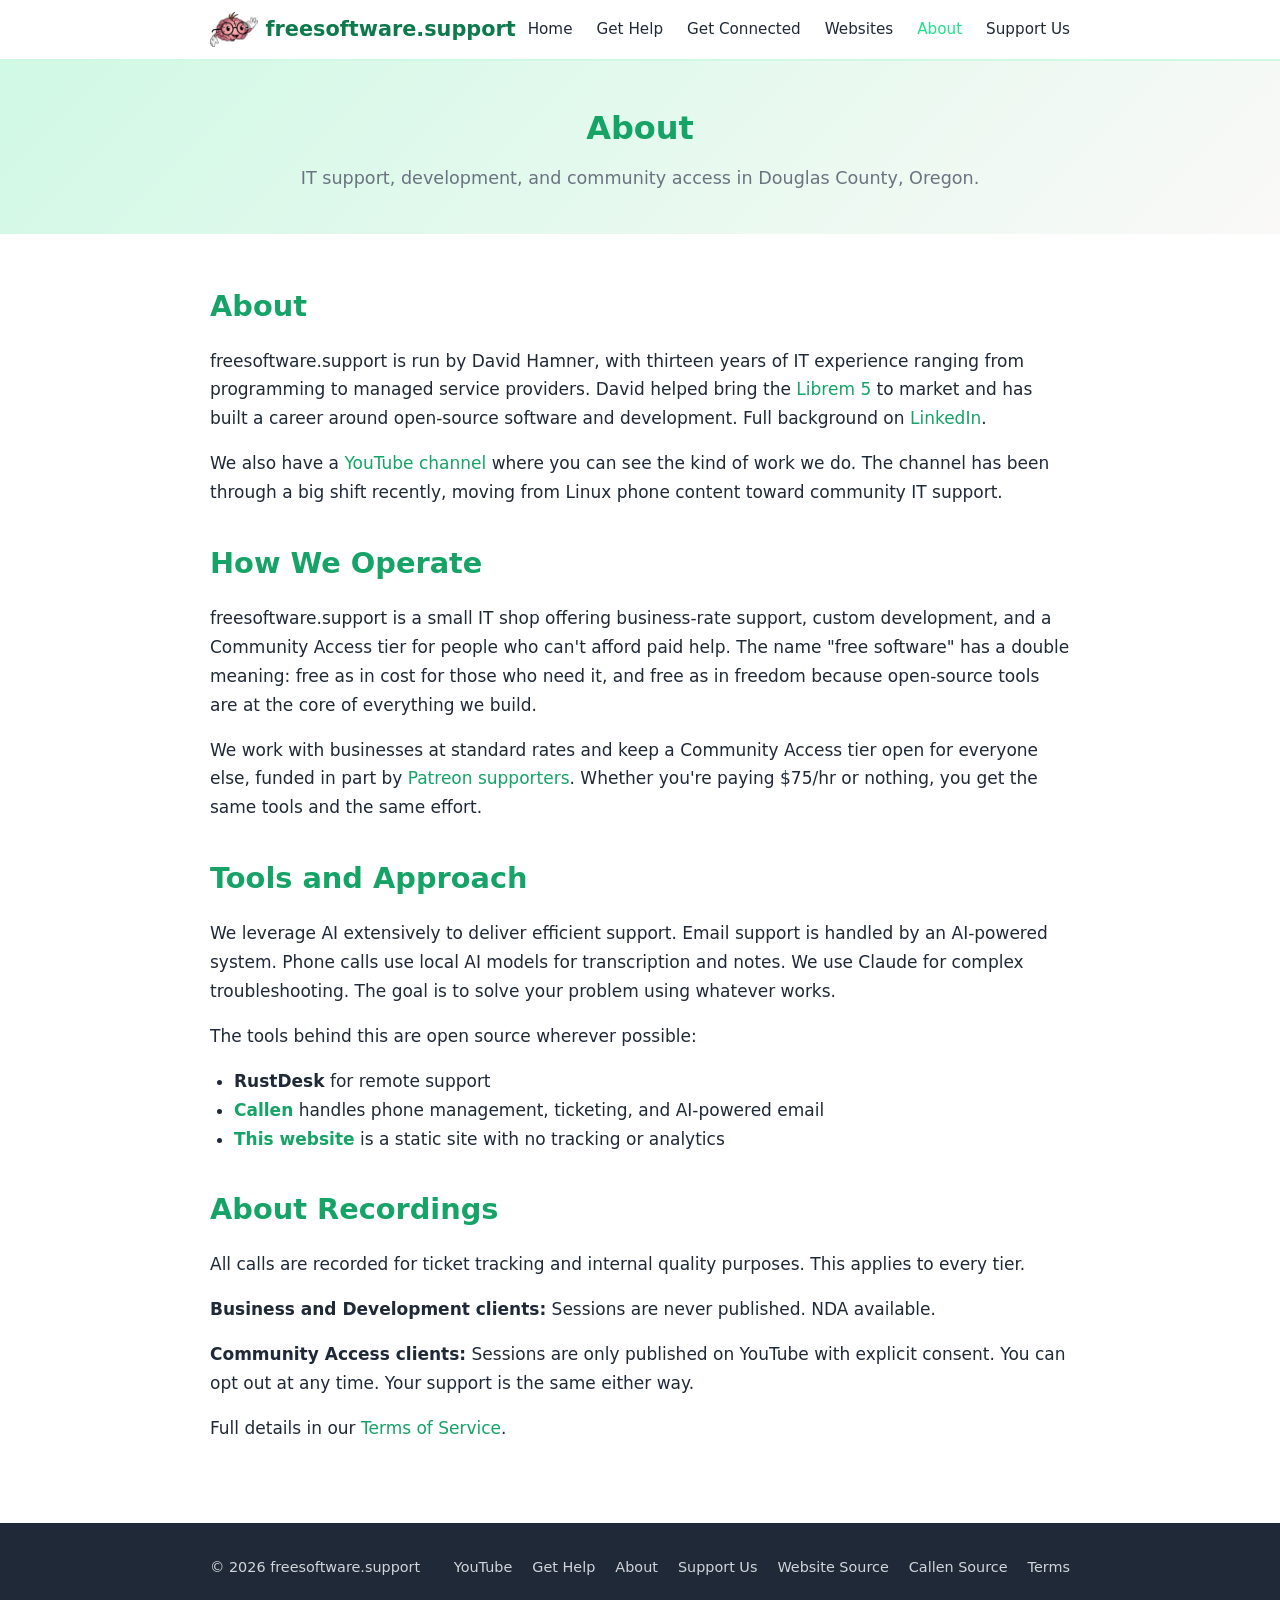
==== commit 81b65a14: "Major reframe: credible IT shop with community access tier - New pricing table: Small Business IT ($" ====
--- a/about.html
+++ b/about.html
@@ -3,10 +3,10 @@
 <head>
   <meta charset="UTF-8">
   <meta name="viewport" content="width=device-width, initial-scale=1.0">
-  <title>About - Community Tech Support in Douglas County OR | freesoftware.support</title>
-  <meta name="description" content="One person providing pay-what-you-can tech support in Roseburg and Douglas County, Oregon. No contracts, no predatory pricing. Just good karma.">
+  <title>About - IT Support &amp; Development in Douglas County OR | freesoftware.support</title>
+  <meta name="description" content="Thirteen years of IT experience. Small business support, custom development, and community access tech help in Douglas County, Oregon.">
   <meta property="og:title" content="About freesoftware.support">
-  <meta property="og:description" content="One person providing pay-what-you-can tech support in Douglas County, Oregon. No contracts, no predatory pricing.">
+  <meta property="og:description" content="Thirteen years of IT experience. Small business support, custom development, and community access in Douglas County, Oregon.">
   <meta property="og:type" content="website">
   <meta property="og:url" content="https://freesoftware.support/about.html">
   <meta property="og:image" content="https://freesoftware.support/logo-full.png">
@@ -24,7 +24,7 @@
       <a href="index.html">Home</a>
       <a href="call.html">Get Help</a>
       <a href="connect.html">Get Connected</a>
-      <a href="websites.html">Free Websites</a>
+      <a href="websites.html">Websites</a>
       <a href="about.html" class="active">About</a>
       <a href="support.html">Support Us</a>
     </nav>
@@ -34,49 +34,34 @@
 <section class="page-header">
   <div class="container">
     <h1>About</h1>
-    <p>Who's behind this, and why are we doing it?</p>
+    <p>IT support, development, and community access in Douglas County, Oregon.</p>
   </div>
 </section>
 
 <section class="section">
   <div class="container">
-    <h2>Hi, I'm David</h2>
-    <p>I have thirteen years of tech support experience, ranging from programming to managed service providers. I helped bring the world the <a href="https://puri.sm/products/librem-5/" target="_blank" rel="noopener">Librem 5</a>, and I've dedicated my career to open-source software and development. You can check out my full background on <a href="https://www.linkedin.com/in/david-hamner-a1633635/" target="_blank" rel="noopener">LinkedIn</a>.</p>
-    <p class="mt-1">I also run a <a href="https://www.youtube.com/@davidhamner" target="_blank" rel="noopener">YouTube channel</a> where you can see the kind of content I create and get a sense of who I am. If you're thinking about calling, that's a good place to start.</p>
-    <p class="mt-1">My channel has been through a big shift recently. I used to focus primarily on Linux phones, but I've moved toward supporting my local community wherever I can with tech. I'm just one guy trying to make a difference, hoping that predatory business practices aren't required for giving and getting good tech support.</p>
+    <h2>About</h2>
+    <p>freesoftware.support is run by David Hamner, with thirteen years of IT experience ranging from programming to managed service providers. David helped bring the <a href="https://puri.sm/products/librem-5/" target="_blank" rel="noopener">Librem 5</a> to market and has built a career around open-source software and development. Full background on <a href="https://www.linkedin.com/in/david-hamner-a1633635/" target="_blank" rel="noopener">LinkedIn</a>.</p>
+    <p class="mt-1">We also have a <a href="https://www.youtube.com/@davidhamner" target="_blank" rel="noopener">YouTube channel</a> where you can see the kind of work we do. The channel has been through a big shift recently, moving from Linux phone content toward community IT support.</p>
 
-    <h2 class="mt-2">Why This Exists</h2>
-    <p>I think it's wrong to lock people into contracts and squeeze them for as much money as possible. That's how most of the tech support industry works, and it turns what should be a simple thing into a huge burden. Instead of predatory sales tactics, I'm just going to do my best to fix your computer. Good karma out, good karma in. Very simple.</p>
-    <p class="mt-1">Everyone deserves access to tech support, whether you're a retiree trying to set up email or a student whose laptop is acting up before a deadline. The service is pay what you can. If you can give back, great. If you can't, you still get the same help.</p>
+    <h2 class="mt-2">How We Operate</h2>
+    <p>freesoftware.support is a small IT shop offering business-rate support, custom development, and a Community Access tier for people who can't afford paid help. The name "free software" has a double meaning: free as in cost for those who need it, and free as in freedom because open-source tools are at the core of everything we build.</p>
+    <p class="mt-1">We work with businesses at standard rates and keep a Community Access tier open for everyone else, funded in part by <a href="support.html">Patreon supporters</a>. Whether you're paying $75/hr or nothing, you get the same tools and the same effort.</p>
 
-    <h2 class="mt-2">The Philosophy</h2>
-    <p>The name "free software" has a double meaning, and both are intentional:</p>
+    <h2 class="mt-2">Tools and Approach</h2>
+    <p>We leverage AI extensively to deliver efficient support. Email support is handled by an AI-powered system. Phone calls use local AI models for transcription and notes. We use Claude for complex troubleshooting. The goal is to solve your problem using whatever works.</p>
+    <p class="mt-1">The tools behind this are open source wherever possible:</p>
     <ul style="margin: 1rem 0 0 1.5rem;">
-      <li><strong>Free as in cost</strong> - you will never be charged for help</li>
-      <li><strong>Free as in freedom</strong> - I believe in open-source software and will recommend it where it makes sense</li>
-    </ul>
-    <p class="mt-1">That said, I'm not here to lecture anyone. If you're running Windows and it works for you, great. I'll help you with that too. If you're curious about Linux or open-source alternatives, I'm happy to show you what's out there. No pressure either way.</p>
-
-    <h2 class="mt-2">The Recording Thing</h2>
-    <p>Let's talk about the elephant in the room. Yes, calls are recorded and may end up on YouTube.</p>
-    <p class="mt-1">Here's why: this is community service, and recording is how it stays sustainable. Each call gets turned into a video that helps other people with the same problem, and the ad revenue helps recoup the time spent helping people for free. Without the recordings, there's no way to keep this going long-term.</p>
-    <p class="mt-1">I'm upfront about this because I think honesty is more important than making the pitch sound perfect. You'll always know you're being recorded. If that's not for you, no hard feelings.</p>
-
-    <h2 class="mt-2">AI-Assisted, Human-Directed</h2>
-    <p>This is a one-person operation, but AI makes it feasible. When you email us, an AI-powered support system reads your message and responds to help troubleshoot. When I'm on a call, I use AI tools to research problems and find solutions faster. The goal is to get your problem solved using whatever works best.</p>
-
-    <h2 class="mt-2">Open Source All the Way Down</h2>
-    <p>The tools behind this project are open source wherever possible, and so is the project itself:</p>
-    <ul style="margin: 1rem 0 0 1.5rem;">
-      <li><strong>RustDesk</strong> for remote support, open source and privacy-respecting</li>
-      <li><strong><a href="https://github.com/ruapotato/callen" target="_blank" rel="noopener">Callen</a></strong> is the system that handles phone management, ticketing, and AI-powered email replies</li>
-      <li><strong><a href="https://github.com/ruapotato/FreeSoftwareSupportWeb" target="_blank" rel="noopener">This website</a></strong> is a simple static site with no tracking, no cookies, no creepy analytics</li>
-      <li>I recommend free and open-source software to callers whenever there's a good option</li>
+      <li><strong>RustDesk</strong> for remote support</li>
+      <li><strong><a href="https://github.com/ruapotato/callen" target="_blank" rel="noopener">Callen</a></strong> handles phone management, ticketing, and AI-powered email</li>
+      <li><strong><a href="https://github.com/ruapotato/FreeSoftwareSupportWeb" target="_blank" rel="noopener">This website</a></strong> is a static site with no tracking or analytics</li>
     </ul>
 
-    <h2 class="mt-2">Best-Effort Support</h2>
-    <p>I want to be upfront: this is a best-effort service. I use every tool at my disposal including AI to work through problems. But some things are beyond what anyone can fix over a phone or email, and I can't promise a solution every time.</p>
-    <p class="mt-1">While the risk of anything going wrong during a remote session is very small, I also can't guarantee the integrity of your system or data. By using this service, you accept that freesoftware.support is not responsible for any damages, data loss, or system issues that may occur. This is free help offered in good faith, not a contract.</p>
+    <h2 class="mt-2">About Recordings</h2>
+    <p>All calls are recorded for ticket tracking and internal quality purposes. This applies to every tier.</p>
+    <p class="mt-1"><strong>Business and Development clients:</strong> Sessions are never published. NDA available.</p>
+    <p class="mt-1"><strong>Community Access clients:</strong> Sessions are only published on YouTube with explicit consent. You can opt out at any time. Your support is the same either way.</p>
+    <p class="mt-1">Full details in our <a href="terms.html">Terms of Service</a>.</p>
   </div>
 </section>
 
--- a/style.css
+++ b/style.css
@@ -459,6 +459,58 @@
   color: #fff;
 }
 
+/* === Pricing Table === */
+.pricing-table {
+  width: 100%;
+  border-collapse: collapse;
+  margin-top: 1.5rem;
+  font-size: 0.95rem;
+}
+
+.pricing-table th {
+  background: var(--color-primary-dark);
+  color: #fff;
+  padding: 0.75rem 1rem;
+  text-align: left;
+  font-weight: 600;
+}
+
+.pricing-table td {
+  padding: 0.75rem 1rem;
+  border-bottom: 1px solid var(--color-border);
+  vertical-align: top;
+}
+
+.pricing-table tr:last-child td {
+  border-bottom: none;
+}
+
+.pricing-table tr:nth-child(even) {
+  background: var(--color-bg-section);
+}
+
+.pricing-table .tier-name {
+  font-weight: 600;
+  color: var(--color-primary-darker);
+  white-space: nowrap;
+}
+
+@media (max-width: 640px) {
+  .pricing-table {
+    font-size: 0.85rem;
+  }
+
+  .pricing-table th,
+  .pricing-table td {
+    padding: 0.5rem 0.6rem;
+  }
+
+  .pricing-table-wrapper {
+    overflow-x: auto;
+    -webkit-overflow-scrolling: touch;
+  }
+}
+
 /* === Utility === */
 .text-center {
   text-align: center;
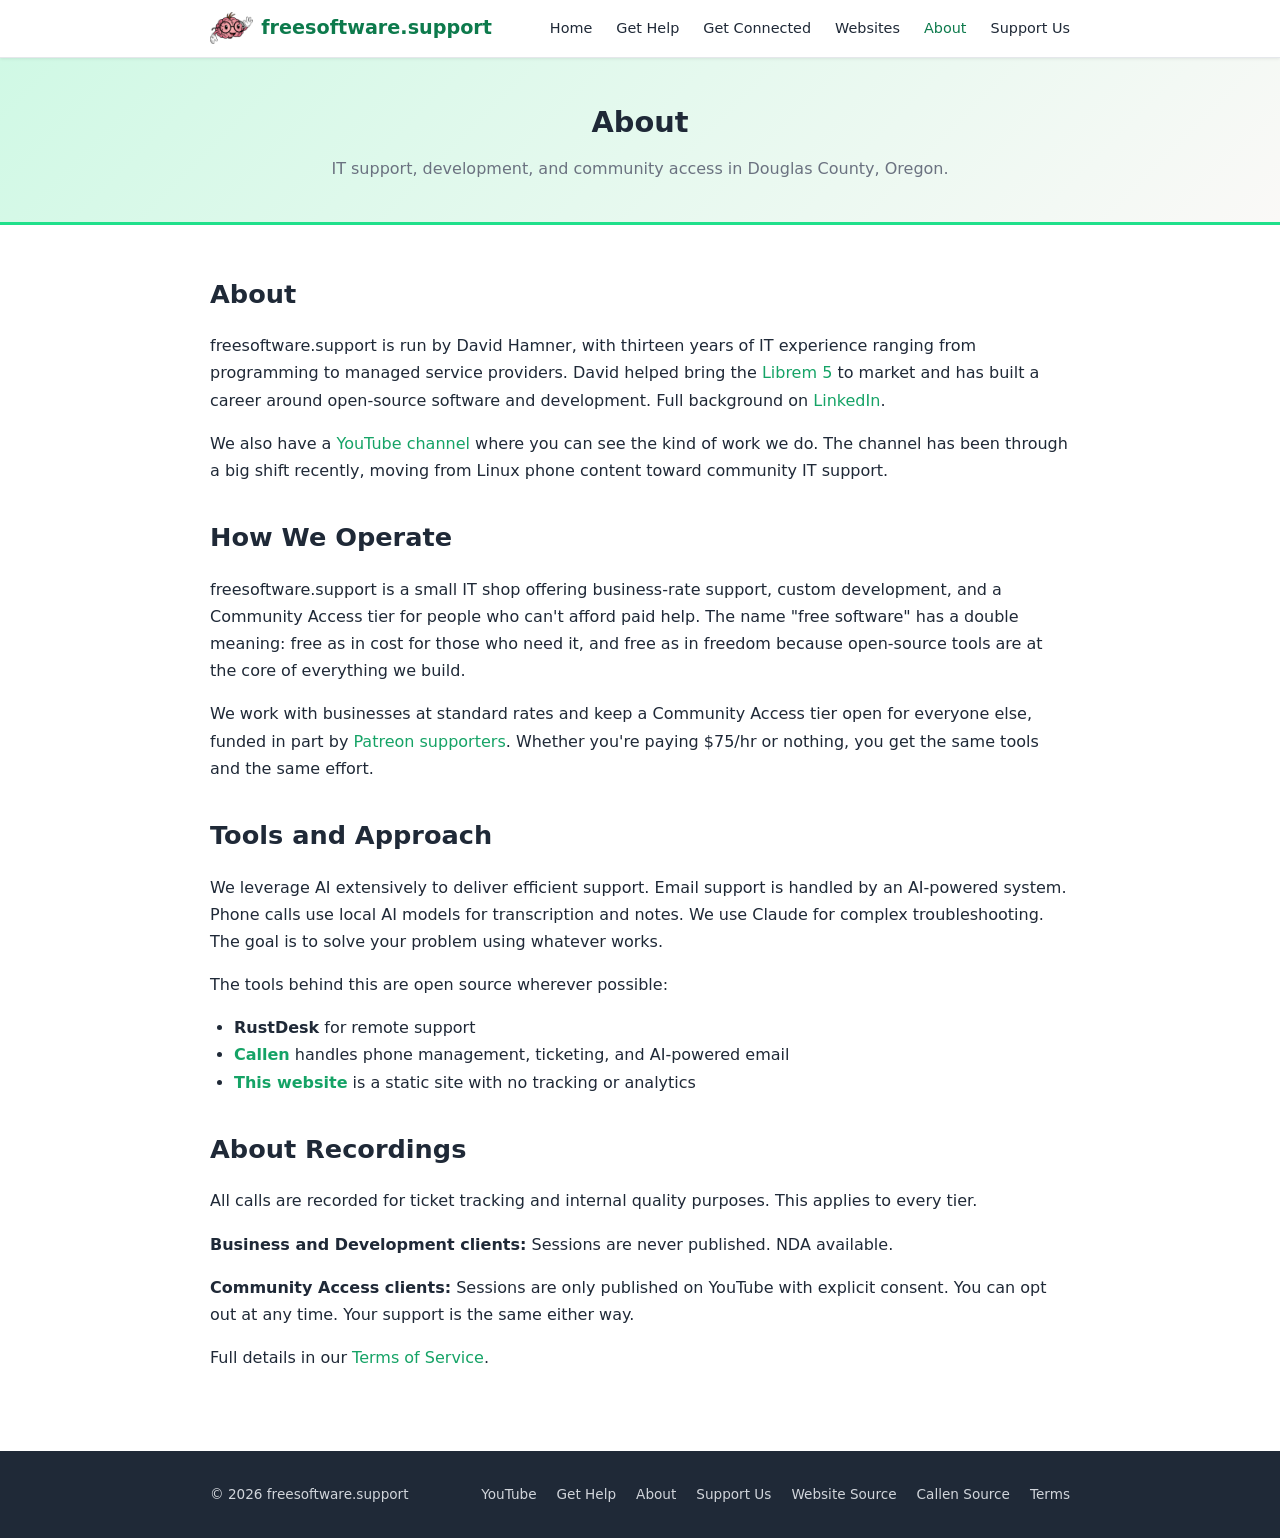
==== commit c1cdbfd4: "Visual polish: shadows, mobile pricing cards, clean up inline styles CSS overhaul: - Added subtle bo" ====
--- a/about.html
+++ b/about.html
@@ -51,7 +51,7 @@
     <h2 class="mt-2">Tools and Approach</h2>
     <p>We leverage AI extensively to deliver efficient support. Email support is handled by an AI-powered system. Phone calls use local AI models for transcription and notes. We use Claude for complex troubleshooting. The goal is to solve your problem using whatever works.</p>
     <p class="mt-1">The tools behind this are open source wherever possible:</p>
-    <ul style="margin: 1rem 0 0 1.5rem;">
+    <ul>
       <li><strong>RustDesk</strong> for remote support</li>
       <li><strong><a href="https://github.com/ruapotato/callen" target="_blank" rel="noopener">Callen</a></strong> handles phone management, ticketing, and AI-powered email</li>
       <li><strong><a href="https://github.com/ruapotato/FreeSoftwareSupportWeb" target="_blank" rel="noopener">This website</a></strong> is a static site with no tracking or analytics</li>
--- a/style.css
+++ b/style.css
@@ -16,14 +16,18 @@
   --color-accent-dark: #a3174f;
   --color-text: #1f2937;
   --color-text-light: #6b7280;
+  --color-text-muted: #9ca3af;
   --color-bg: #ffffff;
   --color-bg-warm: #faf9f7;
   --color-bg-section: #f3f4f6;
   --color-border: #e5e7eb;
-  --color-recording: #dc2626;
+  --color-footer-bg: #1f2937;
+  --color-footer-text: #d1d5db;
   --font-body: 'Segoe UI', system-ui, -apple-system, sans-serif;
   --max-width: 900px;
-  --radius: 10px;
+  --radius: 8px;
+  --shadow-sm: 0 1px 3px rgba(0,0,0,0.08);
+  --shadow-md: 0 4px 12px rgba(0,0,0,0.08);
 }
 
 html {
@@ -35,7 +39,7 @@
   color: var(--color-text);
   background: var(--color-bg);
   line-height: 1.7;
-  font-size: 17px;
+  font-size: 16px;
 }
 
 a {
@@ -62,10 +66,11 @@
 /* === Header / Nav === */
 .site-header {
   background: var(--color-bg);
-  border-bottom: 2px solid var(--color-primary-light);
+  border-bottom: 1px solid var(--color-border);
   position: sticky;
   top: 0;
   z-index: 100;
+  box-shadow: var(--shadow-sm);
 }
 
 .site-header .container {
@@ -77,7 +82,7 @@
 }
 
 .site-logo {
-  font-size: 1.3rem;
+  font-size: 1.2rem;
   font-weight: 700;
   color: var(--color-primary-darker);
   text-decoration: none;
@@ -87,7 +92,7 @@
 }
 
 .site-logo img {
-  height: 2.2rem;
+  height: 2rem;
   width: auto;
 }
 
@@ -104,13 +109,13 @@
 .site-nav a {
   color: var(--color-text);
   font-weight: 500;
-  font-size: 0.95rem;
+  font-size: 0.9rem;
   transition: color 0.2s;
 }
 
 .site-nav a:hover,
 .site-nav a.active {
-  color: var(--color-primary);
+  color: var(--color-primary-darker);
   text-decoration: none;
 }
 
@@ -129,17 +134,18 @@
   background: linear-gradient(135deg, var(--color-primary-light) 0%, var(--color-bg-warm) 100%);
   padding: 3.5rem 0;
   text-align: center;
+  border-bottom: 3px solid var(--color-primary);
 }
 
 .hero h1 {
-  font-size: 2.4rem;
-  color: var(--color-primary-dark);
-  margin-bottom: 1rem;
+  font-size: 2.2rem;
+  color: var(--color-text);
+  margin-bottom: 0.75rem;
   line-height: 1.2;
 }
 
 .hero .subtitle {
-  font-size: 1.2rem;
+  font-size: 1.1rem;
   color: var(--color-text-light);
   max-width: 600px;
   margin: 0 auto 1.5rem;
@@ -147,7 +153,7 @@
 
 .hero .cta-group {
   display: flex;
-  gap: 1rem;
+  gap: 0.75rem;
   justify-content: center;
   flex-wrap: wrap;
 }
@@ -155,12 +161,12 @@
 /* === Buttons === */
 .btn {
   display: inline-block;
-  padding: 0.75rem 1.75rem;
+  padding: 0.7rem 1.5rem;
   border-radius: var(--radius);
   font-weight: 600;
-  font-size: 1rem;
-  text-decoration: none;
-  transition: background 0.2s, transform 0.1s;
+  font-size: 0.95rem;
+  text-decoration: none;
+  transition: background 0.2s, transform 0.1s, box-shadow 0.2s;
   cursor: pointer;
   border: none;
 }
@@ -168,6 +174,7 @@
 .btn:hover {
   text-decoration: none;
   transform: translateY(-1px);
+  box-shadow: var(--shadow-md);
 }
 
 .btn-primary {
@@ -182,7 +189,7 @@
 .btn-secondary {
   background: var(--color-bg);
   color: var(--color-primary-darker);
-  border: 2px solid var(--color-primary);
+  border: 2px solid var(--color-primary-dark);
 }
 
 .btn-secondary:hover {
@@ -199,13 +206,13 @@
 }
 
 .section h2 {
-  font-size: 1.8rem;
+  font-size: 1.6rem;
   margin-bottom: 1rem;
-  color: var(--color-primary-dark);
+  color: var(--color-text);
 }
 
 .section h3 {
-  font-size: 1.3rem;
+  font-size: 1.15rem;
   margin-bottom: 0.5rem;
   color: var(--color-text);
 }
@@ -213,17 +220,16 @@
 /* === Recording Notice === */
 .recording-notice {
   background: var(--color-accent-light);
-  border: 2px solid var(--color-accent);
+  border-left: 4px solid var(--color-accent);
   border-radius: var(--radius);
   padding: 1.25rem 1.5rem;
   margin: 1.5rem 0;
-  text-align: center;
 }
 
 .recording-notice .notice-icon {
-  font-size: 1.5rem;
-  display: block;
-  margin-bottom: 0.5rem;
+  font-size: 1.2rem;
+  display: inline;
+  margin-right: 0.5rem;
   color: var(--color-accent);
 }
 
@@ -246,16 +252,16 @@
 
 .step-number {
   flex-shrink: 0;
-  width: 2.5rem;
-  height: 2.5rem;
-  background: var(--color-primary);
+  width: 2.25rem;
+  height: 2.25rem;
+  background: var(--color-primary-dark);
   color: #fff;
   border-radius: 50%;
   display: flex;
   align-items: center;
   justify-content: center;
   font-weight: 700;
-  font-size: 1.1rem;
+  font-size: 1rem;
 }
 
 .step-content h3 {
@@ -273,19 +279,21 @@
   border-radius: var(--radius);
   overflow: hidden;
   aspect-ratio: 16 / 9;
+  box-shadow: var(--shadow-md);
 }
 
 .video-embed iframe {
   width: 100%;
   height: 100%;
   display: block;
+  border: none;
 }
 
 /* === Cards === */
 .card-grid {
   display: grid;
   grid-template-columns: repeat(auto-fit, minmax(260px, 1fr));
-  gap: 1.5rem;
+  gap: 1.25rem;
   margin-top: 1.5rem;
 }
 
@@ -294,24 +302,51 @@
   border: 1px solid var(--color-border);
   border-radius: var(--radius);
   padding: 1.5rem;
+  box-shadow: var(--shadow-sm);
+  transition: box-shadow 0.2s;
+}
+
+.card:hover {
+  box-shadow: var(--shadow-md);
 }
 
 .card h3 {
-  color: var(--color-primary-dark);
-}
-
-/* === RustDesk Section === */
+  color: var(--color-primary-darker);
+  border-bottom: 2px solid var(--color-primary);
+  padding-bottom: 0.5rem;
+  margin-bottom: 0.75rem;
+}
+
+/* === Callout Box === */
+.callout-box {
+  background: var(--color-bg);
+  border: 1px solid var(--color-border);
+  border-left: 4px solid var(--color-primary);
+  border-radius: var(--radius);
+  padding: 1.5rem;
+  margin: 1.5rem 0;
+  box-shadow: var(--shadow-sm);
+}
+
+.callout-box h3 {
+  color: var(--color-primary-darker);
+  margin-bottom: 0.75rem;
+}
+
+/* Keep .rustdesk-box as alias */
 .rustdesk-box {
   background: var(--color-bg);
-  border: 2px solid var(--color-primary);
-  border-radius: var(--radius);
-  padding: 2rem;
+  border: 1px solid var(--color-border);
+  border-left: 4px solid var(--color-primary);
+  border-radius: var(--radius);
+  padding: 1.5rem;
   margin: 1.5rem 0;
+  box-shadow: var(--shadow-sm);
 }
 
 .rustdesk-box h3 {
-  color: var(--color-primary-dark);
-  margin-bottom: 1rem;
+  color: var(--color-primary-darker);
+  margin-bottom: 0.75rem;
 }
 
 .rustdesk-buttons {
@@ -322,11 +357,12 @@
 }
 
 .config-note {
-  background: var(--color-primary-light);
+  background: var(--color-primary-lightest);
   border-radius: var(--radius);
   padding: 1rem 1.25rem;
   margin-top: 1rem;
-  font-size: 0.95rem;
+  font-size: 0.9rem;
+  color: var(--color-text-light);
 }
 
 /* === Consent Form === */
@@ -336,6 +372,7 @@
   border-radius: var(--radius);
   padding: 2rem;
   margin-top: 1.5rem;
+  box-shadow: var(--shadow-sm);
 }
 
 .consent-form label {
@@ -356,10 +393,11 @@
   width: 100%;
   padding: 0.65rem 0.85rem;
   border: 1px solid var(--color-border);
-  border-radius: 6px;
+  border-radius: var(--radius);
   font-family: var(--font-body);
   font-size: 1rem;
   color: var(--color-text);
+  transition: border-color 0.2s, box-shadow 0.2s;
 }
 
 .consent-form textarea {
@@ -371,7 +409,7 @@
 .consent-form textarea:focus {
   outline: none;
   border-color: var(--color-primary);
-  box-shadow: 0 0 0 3px rgba(31, 224, 139, 0.25);
+  box-shadow: 0 0 0 3px rgba(31, 224, 139, 0.2);
 }
 
 .checkbox-group {
@@ -380,9 +418,9 @@
   align-items: flex-start;
   margin-top: 1.25rem;
   padding: 1rem;
-  background: var(--color-accent-light);
-  border-radius: 6px;
-  border: 1px solid var(--color-accent);
+  background: var(--color-bg-section);
+  border-radius: var(--radius);
+  border: 1px solid var(--color-border);
 }
 
 .checkbox-group input[type="checkbox"] {
@@ -390,13 +428,31 @@
   flex-shrink: 0;
   width: 1.1rem;
   height: 1.1rem;
-  accent-color: var(--color-primary);
+  accent-color: var(--color-primary-dark);
 }
 
 .consent-form .btn {
   margin-top: 1.5rem;
   width: 100%;
   text-align: center;
+}
+
+/* === Form Hints === */
+.form-hint {
+  font-size: 0.85rem;
+  color: var(--color-text-light);
+  margin-top: 0.25rem;
+}
+
+.subdomain-preview {
+  margin-top: 0.35rem;
+  font-weight: 600;
+  color: var(--color-primary-dark);
+}
+
+.checkbox-group label {
+  margin: 0;
+  font-weight: normal;
 }
 
 /* === Page Header === */
@@ -404,38 +460,49 @@
   background: linear-gradient(135deg, var(--color-primary-light) 0%, var(--color-bg-warm) 100%);
   padding: 2.5rem 0;
   text-align: center;
+  border-bottom: 3px solid var(--color-primary);
 }
 
 .page-header h1 {
-  font-size: 2rem;
-  color: var(--color-primary-dark);
+  font-size: 1.8rem;
+  color: var(--color-text);
   margin-bottom: 0.5rem;
 }
 
 .page-header p {
   color: var(--color-text-light);
-  font-size: 1.1rem;
+  font-size: 1rem;
 }
 
 /* === Phone Number === */
 .phone-display {
-  font-size: 2rem;
+  font-size: 1.8rem;
   font-weight: 700;
-  color: var(--color-primary-dark);
+  color: var(--color-primary-darker);
   text-align: center;
-  margin: 1.5rem 0;
-  padding: 1.25rem;
-  background: var(--color-primary-light);
-  border-radius: var(--radius);
+  margin: 1rem 0;
+  padding: 1rem;
+  background: var(--color-primary-lightest);
+  border-radius: var(--radius);
+  border: 1px solid var(--color-primary-light);
+}
+
+.phone-display a {
+  color: inherit;
+  text-decoration: none;
+}
+
+.phone-display a:hover {
+  text-decoration: none;
 }
 
 /* === Footer === */
 .site-footer {
-  background: var(--color-text);
-  color: #d1d5db;
+  background: var(--color-footer-bg);
+  color: var(--color-footer-text);
   padding: 2rem 0;
   margin-top: 2rem;
-  font-size: 0.9rem;
+  font-size: 0.85rem;
 }
 
 .footer-content {
@@ -449,10 +516,11 @@
 .footer-links {
   display: flex;
   gap: 1.25rem;
+  flex-wrap: wrap;
 }
 
 .footer-links a {
-  color: #d1d5db;
+  color: var(--color-footer-text);
 }
 
 .footer-links a:hover {
@@ -464,19 +532,25 @@
   width: 100%;
   border-collapse: collapse;
   margin-top: 1.5rem;
-  font-size: 0.95rem;
+  font-size: 0.9rem;
+  box-shadow: var(--shadow-sm);
+  border-radius: var(--radius);
+  overflow: hidden;
 }
 
 .pricing-table th {
-  background: var(--color-primary-dark);
+  background: var(--color-primary-darker);
   color: #fff;
-  padding: 0.75rem 1rem;
+  padding: 0.85rem 1rem;
   text-align: left;
   font-weight: 600;
+  font-size: 0.85rem;
+  text-transform: uppercase;
+  letter-spacing: 0.03em;
 }
 
 .pricing-table td {
-  padding: 0.75rem 1rem;
+  padding: 0.85rem 1rem;
   border-bottom: 1px solid var(--color-border);
   vertical-align: top;
 }
@@ -495,20 +569,9 @@
   white-space: nowrap;
 }
 
-@media (max-width: 640px) {
-  .pricing-table {
-    font-size: 0.85rem;
-  }
-
-  .pricing-table th,
-  .pricing-table td {
-    padding: 0.5rem 0.6rem;
-  }
-
-  .pricing-table-wrapper {
-    overflow-x: auto;
-    -webkit-overflow-scrolling: touch;
-  }
+/* === Content Lists === */
+.section ul {
+  margin: 1rem 0 0 1.5rem;
 }
 
 /* === Utility === */
@@ -516,34 +579,76 @@
   text-align: center;
 }
 
+.text-muted {
+  color: var(--color-text-light);
+}
+
 .mt-1 { margin-top: 1rem; }
 .mt-2 { margin-top: 2rem; }
-.mb-1 { margin-bottom: 1rem; }
 
 /* === Responsive === */
 @media (max-width: 640px) {
-  body {
-    font-size: 16px;
-  }
-
   .hero {
     padding: 2.5rem 0;
   }
 
   .hero h1 {
-    font-size: 1.8rem;
+    font-size: 1.7rem;
   }
 
   .page-header h1 {
-    font-size: 1.6rem;
+    font-size: 1.5rem;
   }
 
   .section h2 {
-    font-size: 1.5rem;
+    font-size: 1.35rem;
   }
 
   .phone-display {
-    font-size: 1.5rem;
+    font-size: 1.4rem;
+  }
+
+  /* Pricing: stack into cards on mobile */
+  .pricing-table,
+  .pricing-table thead,
+  .pricing-table tbody,
+  .pricing-table tr,
+  .pricing-table th,
+  .pricing-table td {
+    display: block;
+  }
+
+  .pricing-table thead {
+    display: none;
+  }
+
+  .pricing-table tr {
+    background: var(--color-bg);
+    border: 1px solid var(--color-border);
+    border-radius: var(--radius);
+    padding: 1rem;
+    margin-bottom: 1rem;
+    box-shadow: var(--shadow-sm);
+  }
+
+  .pricing-table td {
+    padding: 0.25rem 0;
+    border-bottom: none;
+  }
+
+  .pricing-table td:before {
+    content: attr(data-label);
+    display: block;
+    font-weight: 600;
+    font-size: 0.75rem;
+    text-transform: uppercase;
+    color: var(--color-text-light);
+    margin-bottom: 0.15rem;
+  }
+
+  .pricing-table .tier-name {
+    font-size: 1.1rem;
+    margin-bottom: 0.25rem;
   }
 
   .site-nav {
@@ -556,8 +661,8 @@
     flex-direction: column;
     padding: 1rem 1.25rem;
     gap: 0.75rem;
-    border-bottom: 2px solid var(--color-primary-light);
-    box-shadow: 0 4px 12px rgba(0,0,0,0.08);
+    border-bottom: 1px solid var(--color-border);
+    box-shadow: var(--shadow-md);
   }
 
   .site-nav.open {
@@ -572,4 +677,8 @@
     flex-direction: column;
     text-align: center;
   }
-}
+
+  .footer-links {
+    justify-content: center;
+  }
+}
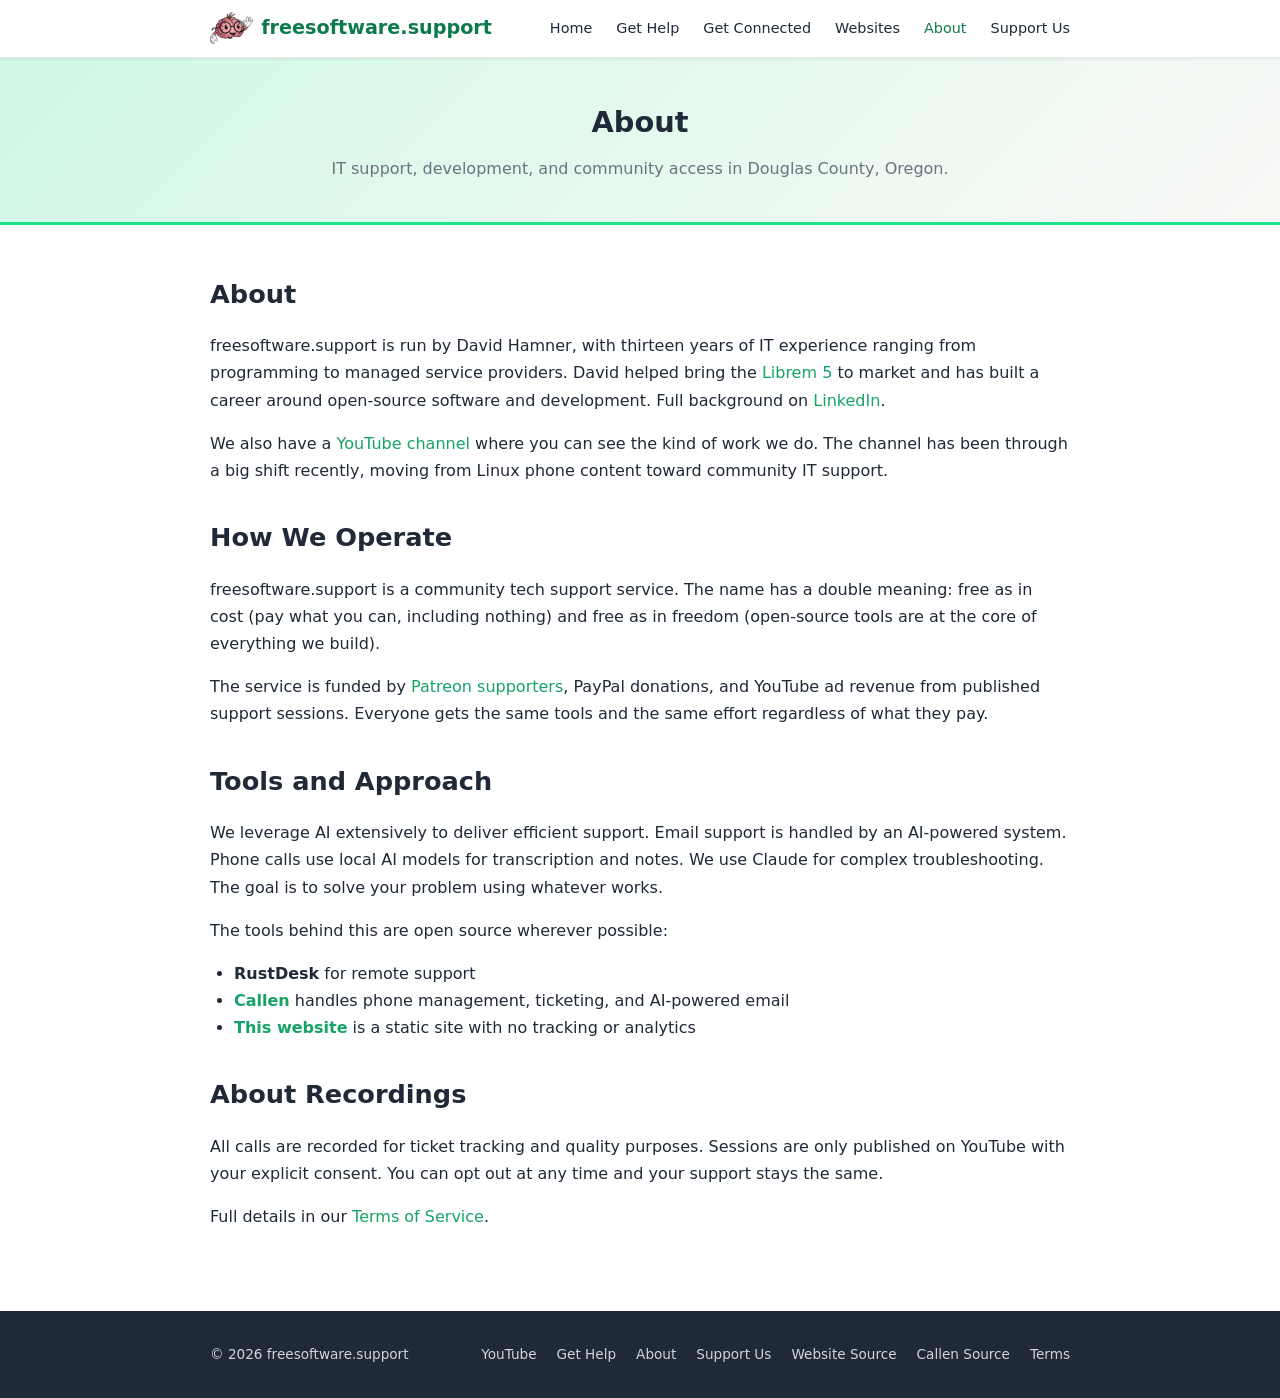
==== commit 8ef15fc3: "Revert to community-focused site, remove business pricing tiers - Removed pricing table with busines" ====
--- a/about.html
+++ b/about.html
@@ -3,10 +3,10 @@
 <head>
   <meta charset="UTF-8">
   <meta name="viewport" content="width=device-width, initial-scale=1.0">
-  <title>About - IT Support &amp; Development in Douglas County OR | freesoftware.support</title>
-  <meta name="description" content="Thirteen years of IT experience. Small business support, custom development, and community access tech help in Douglas County, Oregon.">
+  <title>About - Community Tech Support in Douglas County OR | freesoftware.support</title>
+  <meta name="description" content="Thirteen years of IT experience. Pay what you can community tech support and free websites in Douglas County, Oregon.">
   <meta property="og:title" content="About freesoftware.support">
-  <meta property="og:description" content="Thirteen years of IT experience. Small business support, custom development, and community access in Douglas County, Oregon.">
+  <meta property="og:description" content="Thirteen years of IT experience. Community tech support and free websites in Douglas County, Oregon.">
   <meta property="og:type" content="website">
   <meta property="og:url" content="https://freesoftware.support/about.html">
   <meta property="og:image" content="https://freesoftware.support/logo-full.png">
@@ -45,8 +45,8 @@
     <p class="mt-1">We also have a <a href="https://www.youtube.com/@davidhamner" target="_blank" rel="noopener">YouTube channel</a> where you can see the kind of work we do. The channel has been through a big shift recently, moving from Linux phone content toward community IT support.</p>
 
     <h2 class="mt-2">How We Operate</h2>
-    <p>freesoftware.support is a small IT shop offering business-rate support, custom development, and a Community Access tier for people who can't afford paid help. The name "free software" has a double meaning: free as in cost for those who need it, and free as in freedom because open-source tools are at the core of everything we build.</p>
-    <p class="mt-1">We work with businesses at standard rates and keep a Community Access tier open for everyone else, funded in part by <a href="support.html">Patreon supporters</a>. Whether you're paying $75/hr or nothing, you get the same tools and the same effort.</p>
+    <p>freesoftware.support is a community tech support service. The name has a double meaning: free as in cost (pay what you can, including nothing) and free as in freedom (open-source tools are at the core of everything we build).</p>
+    <p class="mt-1">The service is funded by <a href="support.html">Patreon supporters</a>, PayPal donations, and YouTube ad revenue from published support sessions. Everyone gets the same tools and the same effort regardless of what they pay.</p>
 
     <h2 class="mt-2">Tools and Approach</h2>
     <p>We leverage AI extensively to deliver efficient support. Email support is handled by an AI-powered system. Phone calls use local AI models for transcription and notes. We use Claude for complex troubleshooting. The goal is to solve your problem using whatever works.</p>
@@ -58,9 +58,7 @@
     </ul>
 
     <h2 class="mt-2">About Recordings</h2>
-    <p>All calls are recorded for ticket tracking and internal quality purposes. This applies to every tier.</p>
-    <p class="mt-1"><strong>Business and Development clients:</strong> Sessions are never published. NDA available.</p>
-    <p class="mt-1"><strong>Community Access clients:</strong> Sessions are only published on YouTube with explicit consent. You can opt out at any time. Your support is the same either way.</p>
+    <p>All calls are recorded for ticket tracking and quality purposes. Sessions are only published on YouTube with your explicit consent. You can opt out at any time and your support stays the same.</p>
     <p class="mt-1">Full details in our <a href="terms.html">Terms of Service</a>.</p>
   </div>
 </section>
